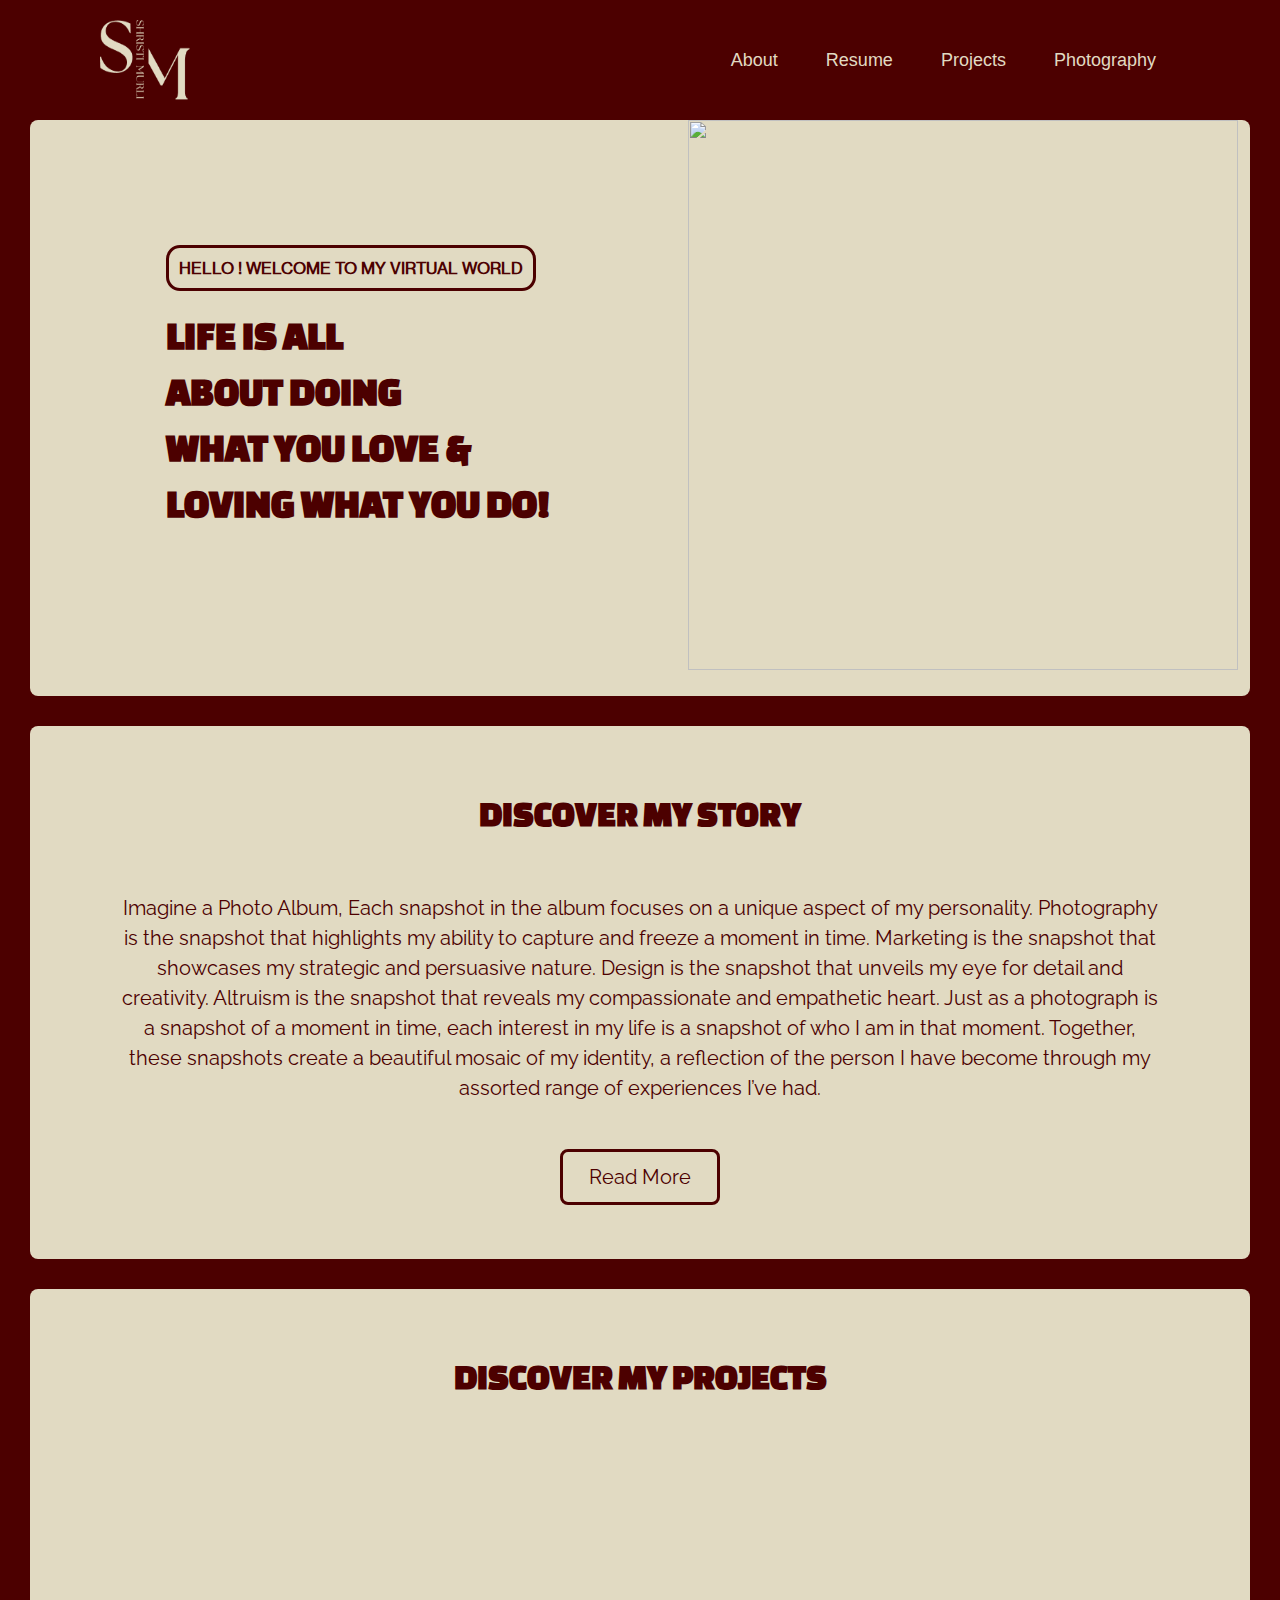
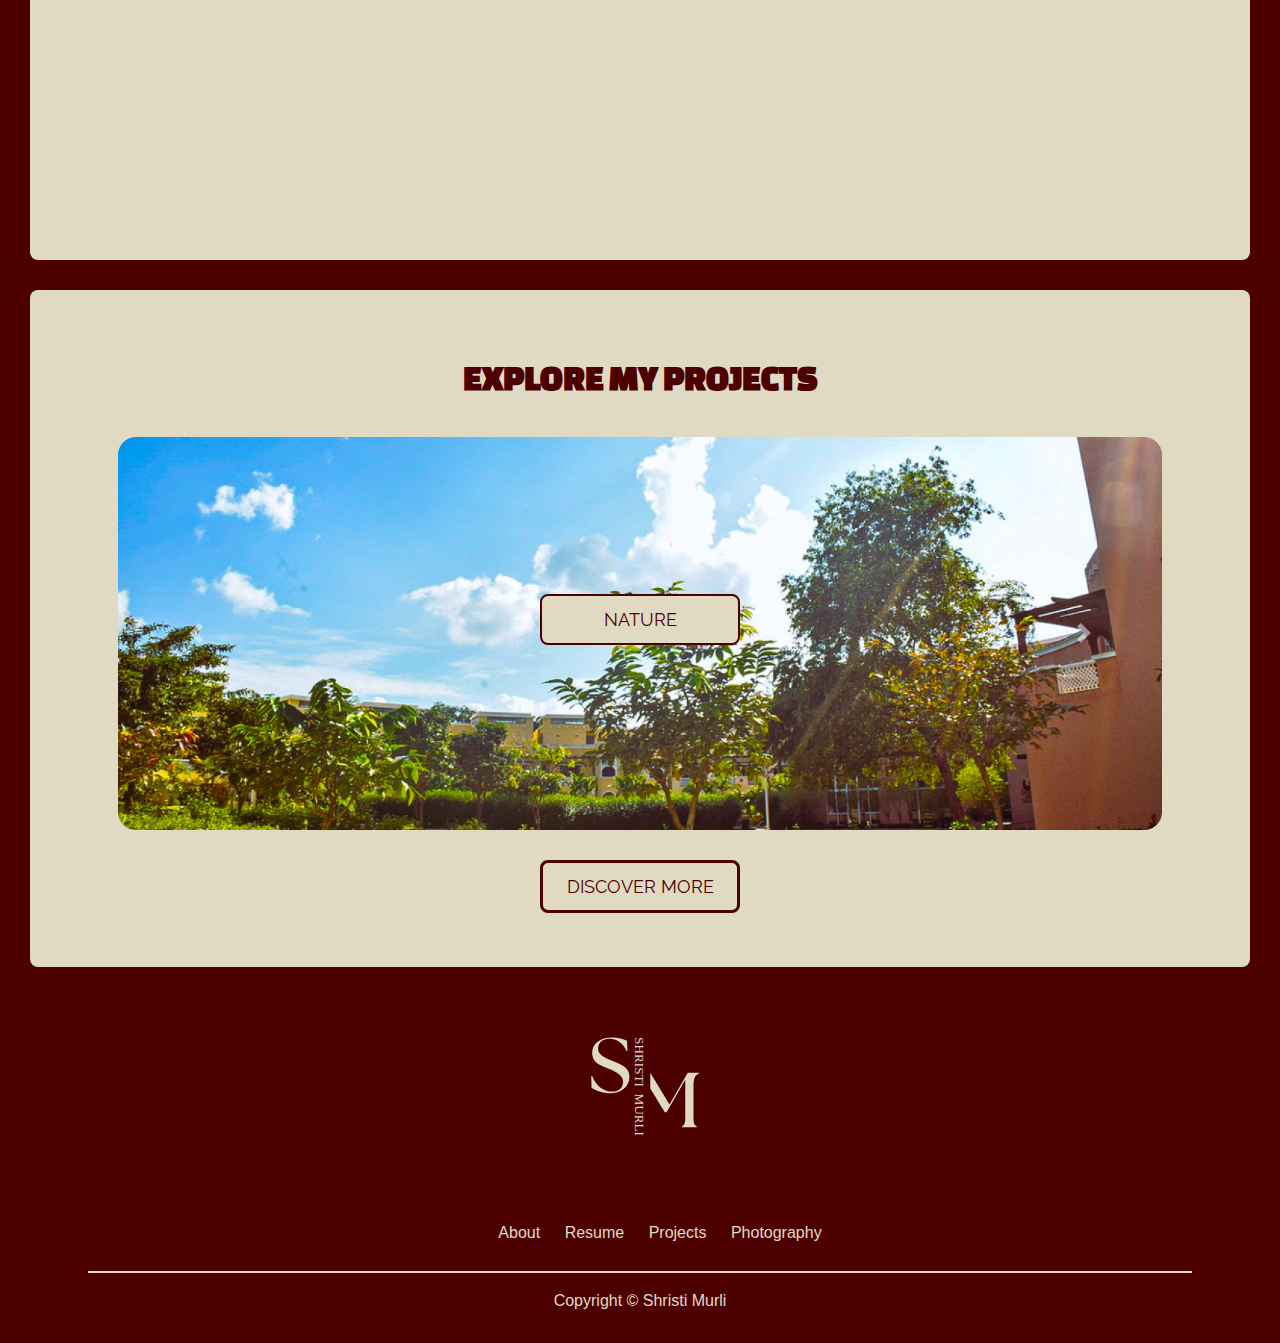
==== index.html @ 67af72e8 "new commit" ====
<!DOCTYPE html>
<html lang="en">
<head>
    <meta charset="UTF-8">
    <meta http-equiv="X-UA-Compatible" content="IE=edge">
    <meta name="viewport" content="width=device-width, initial-scale=1.0">
    <title>SHRISTI MURLI | PORTFOLIO</title>

    <link rel="icon" href="#" type="image/gif" >

    <!--Bootstrap CSS-->
    <link rel="stylesheet" href="https://cdn.jsdelivr.net/npm/bootstrap@4.0.0/dist/css/bootstrap.min.css" integrity="sha384-Gn5384xqQ1aoWXA+058RXPxPg6fy4IWvTNh0E263XmFcJlSAwiGgFAW/dAiS6JXm" crossorigin="anonymous">
    <link rel="stylesheet" href="https://cdnjs.cloudflare.com/ajax/libs/bootstrap-icons/1.9.1/font/bootstrap-icons.min.css" integrity="sha512-5PV92qsds/16vyYIJo3T/As4m2d8b6oWYfoqV+vtizRB6KhF1F9kYzWzQmsO6T3z3QG2Xdhrx7FQ+5R1LiQdUA==" crossorigin="anonymous" referrerpolicy="no-referrer" />
    <link rel="stylesheet" href="https://cdnjs.cloudflare.com/ajax/libs/animate.css/4.1.1/animate.min.css" integrity="sha512-c42qTSw/wPZ3/5LBzD+Bw5f7bSF2oxou6wEb+I/lqeaKV5FDIfMvvRp772y4jcJLKuGUOpbJMdg/BTl50fJYAw==" crossorigin="anonymous" referrerpolicy="no-referrer" />
    <link rel="stylesheet" href="https://cdnjs.cloudflare.com/ajax/libs/font-awesome/6.3.0/css/all.min.css" integrity="sha512-SzlrxWUlpfuzQ+pcUCosxcglQRNAq/DZjVsC0lE40xsADsfeQoEypE+enwcOiGjk/bSuGGKHEyjSoQ1zVisanQ==" crossorigin="anonymous" referrerpolicy="no-referrer" />
    <!--AOS Style-->
    <link rel="stylesheet" href="https://unpkg.com/aos@next/dist/aos.css" />

    <!--Custom CSS-->
    <link rel="stylesheet" href="style.css">

</head>
<body>
    <!--Navigation Bar-->
    <header class="navigation">
      <div class="container">

          <nav class="navbar navbar-expand-lg navbar-background">
            <a class="navbar-brand" href="#">
              <img src="images/Shristi logo.png" width="90" height="80" class="d-inline-block align-top" alt="">

            </a>
            <button class="navbar-toggler first-button" type="button" data-toggle="collapse" data-target="#navbarSupportedContent" aria-controls="navbarSupportedContent" aria-expanded="false" aria-label="Toggle navigation">
                <div class="nav-icon1"><span></span><span></span><span></span></div>
            </button>
          
            <div class="collapse navbar-collapse" id="navbarSupportedContent">
              <ul class="navbar-nav ml-auto">
                <li class="nav-item px-2 mx-2">
                  <a class="nav-link" href="about.html">About</a>
                </li>
                <li class="nav-item px-2 mx-2">
                  <a class="nav-link" href="resume.html">Resume</a>
                </li>
             
                <li class="nav-item px-2 mx-2">
                  <a class="nav-link" href="projects.html">Projects</a>
                </li>
                <li class="nav-item px-2 mx-2">
                    <a class="nav-link" href="photography.html">Photography</a>
                </li>
              </ul>
         
            </div>
          </nav>
        </div>
    </header>



    <!--Home Section-->
    <main>
      <div class="home-section">
        <div class="container">
          <div class="row px-5 align-items-center">
            <div class="col-lg-6 mb-3 px-5 order-lg-2">
              <img class= "home-img" src="images/Artboard 4.svg" alt="">  
            </div>
            <div class="col-lg-6 mb-3 px-5 order-lg-1">
              <div class="home-but-sec">
                <a href="#" class="home-but" target="_blank" rel="noopener noreferrer">Hello ! Welcome to my Virtual World</a>
              </div>
              <div class="home-content">
                <h3>Life is all </h3>
                <h3>about doing </h3>
                <h3>what you love & </h3>
                <h3>loving what you do!</h3>
              </div>  
            </div>
          </div>

        </div>
      </div>
    </main>

    <!--About Section-->
    <section class="about-section" id="about">
      <div class="about-section-bg">
        <div class="container px-5 pt-3 pb-1">
          <h3 class="text-center">DISCOVER MY STORY</h3>
          <p class="text-center about-text">
            Imagine a Photo Album, Each snapshot in the album focuses on a unique aspect of my personality. Photography is the snapshot that highlights my ability to capture and freeze a moment in time. Marketing is the snapshot that showcases my strategic and persuasive nature. Design is the snapshot that unveils my eye for detail and creativity. Altruism is the snapshot that reveals my compassionate and empathetic heart. Just as a photograph is a snapshot of a moment in time, each interest in my life is a snapshot of who I am in that moment. Together, these snapshots create a beautiful mosaic 
            of my identity, a reflection of the person I have become through my assorted range of experiences I’ve had.

          </p>
          <div class="about-button-sec d-flex align-items-center justify-content-center">
            <a class="about-but" href="about.html">Read More</a>
          </div>
          

        </div>
      </div>

    </section>

    <!--Projects Section-->
    <section class="project-section" id="project">
      <div class="projects-section-bg">
        <div class="container px-5 pt-3 pb-1">
          <h3 class="text-center">DISCOVER MY PROJECTS</h3>
          <div class="projects-box">
          
             <!--<div class="row d-flex justify-content-center align-items-center">
            
                  <div class="col-sm-6">
                    <div class="card">
                      <img class="img-fluid" src="images/Background.png" alt="" srcset="">
                      <div class="card-img-overlay text-white text-center ">
                        <h5 class="card-title">Computer Graphics</h5>
                        <br>
                        <a class="projects-but" href="#">Dicover</a>
                       
                    
                      </div>
                    </div>
                  </div>
                  <div class="col-sm-6">
                    <div class="card">
                      <img class="img-fluid" src="images/Rectangle 346la cuppa.png" alt="" srcset="">
                      <div class="card-img-overlay text-white text-center">
                        <h5 class="card-title">Radio</h5>
                        <br>
                        <a class="projects-but" href="#">Discover</a>
                       
                    
                      </div>
                    </div>
                  </div>
            
             
               
              </div>-->
             
                <div class="row">
                    <div class="col-lg-6  mt-5" data-aos="fade-up" data-aos-duration="1000">
                      
                      <div class="content">
                  
                        <div class="content-overlay"></div>
                        <img class="content-image" src="images/Background.png" alt="">
                        <div class="content-details fadeIn-top">
                          <h3>Computer Graphics</h3>
                          <h6>Trumpet Diaries</h6>
                          <a class="pro-but" href="#">Discover</a>
                        </div>
                   
                    </div> 
                          
                    </div>
                    <div class="col-lg-6  mt-5" data-aos="fade-up" data-aos-duration="1000">
                       
                      <div class="content">
                  
                        <div class="content-overlay"></div>
                        <img class="content-image" src="images/Rectangle 346la cuppa.png" alt="">
                        <div class="content-details fadeIn-top">
                          <h3>Consumer Behaviour</h3>
                          <h6>La cuppa</h6>
                          <a class="pro-but" href="#">Discover</a>
                        </div>
                   
                    </div> 
                           
                    
                    </div>
                </div>
            
            </div>

          
          </div>
          

  
      </div>
        
    </section>

    <!--Photography Section-->
    <section class="photography-section" id="photography">
      <div class="photography-section-bg">
        <div class="container px-5 pt-3 pb-1">
          <h3 class="text-center">EXPLORE MY PROJECTS</h3>
          <div class="photography-box">
            <div id="carouselExampleIndicators" class="carousel slide" data-ride="carousel">
         
              <div class="carousel-inner">
                <div class="carousel-item active">
                  <img class="d-block w-100" src="images/Rectangle 353NAT.png" alt="First slide">
                  <div class="carousel-caption">
                   <a href="#" class="photography-button">Nature</a>
                  </div>
                 
                </div>
                <div class="carousel-item">
                  <img class="d-block w-100" src="images/Rectangle 354wildlife.png" alt="Second slide">
                  <div class="carousel-caption">
                    <a href="#" class="photography-button">Wildlife</a>
                   </div>
                </div>
                <div class="carousel-item">
                  <img class="d-block w-100" src="images/Rectangle 356events.png" alt="Third slide">
                  <div class="carousel-caption">
                    <a href="#" class="photography-button">Events</a>
                   </div>
                </div>
              </div>
              <a class="carousel-control-prev" href="#carouselExampleIndicators" role="button" data-slide="prev">
                <span class="carousel-control-prev-icon" aria-hidden="true"></span>
                <span class="sr-only">Previous</span>
              </a>
              <a class="carousel-control-next" href="#carouselExampleIndicators" role="button" data-slide="next">
                <span class="carousel-control-next-icon" aria-hidden="true"></span>
                <span class="sr-only">Next</span>
              </a>
            </div>
           
          </div>

          <div class="photo-button-sec d-flex align-items-center justify-content-center">
            <a class="photo-but" href="photography.html">Discover More</a>
          </div>
          

        </div>
      </div>
        
    </section>

    <!--Footer Section-->
    <footer class="footer-section">
      <div class="container-fluid px-5 pt-3 pb-1">
        <div class="d-flex align-items-center justify-content-center">
          <img class="img-fluid footer-logo" src="images/Artboard 6.svg" alt="" srcset="">
        </div>
        <div class="footer-social-links">
          
            <ul class="text-center">
              <li><a href="#"><i class="bi bi-instagram"></i></a></li>
              <li><a href="#"><i class="bi bi-linkedin"></i></a></li>
              <li><a href="#"><i class="bi bi-twitter"></i></a></li>
            </ul>
         

        </div>
        <div class="footer-navigation-links">
          <ul class="text-center">
            <li><a href="#">About</a></li>
            <li><a href="#">Resume</a></li>
            <li><a href="#">Projects</a></li>
            <li><a href="#">Photography</a></li>
          </ul>
          
        </div>

        <hr class="footer-line">
        <p class="text-center footer-copyright">Copyright  ©  Shristi Murli</p>
      </div>

    </footer>

      
    
    
    
    
    
      <!-- jQuery first, then Popper.js, then Bootstrap JS -->
      <script src="https://cdnjs.cloudflare.com/ajax/libs/jquery/3.5.1/jquery.min.js" integrity="sha512-bLT0Qm9VnAYZDflyKcBaQ2gg0hSYNQrJ8RilYldYQ1FxQYoCLtUjuuRuZo+fjqhx/qtq/1itJ0C2ejDxltZVFg==" crossorigin="anonymous" referrerpolicy="no-referrer"></script>
      <script src="https://cdn.jsdelivr.net/npm/popper.js@1.12.9/dist/umd/popper.min.js" integrity="sha384-ApNbgh9B+Y1QKtv3Rn7W3mgPxhU9K/ScQsAP7hUibX39j7fakFPskvXusvfa0b4Q" crossorigin="anonymous"></script>
      <script src="https://cdn.jsdelivr.net/npm/bootstrap@4.0.0/dist/js/bootstrap.min.js" integrity="sha384-JZR6Spejh4U02d8jOt6vLEHfe/JQGiRRSQQxSfFWpi1MquVdAyjUar5+76PVCmYl" crossorigin="anonymous"></script>
      
      <!--AOS JS-->
      <script src="https://unpkg.com/aos@next/dist/aos.js"></script>
      
      <!--Custom JS-->
      <script src="script.js"></script>
      <script>
         AOS.init();  
      </script>  


 
    
</body>
</html>
---- style.css ----
/*Font Family*/

@font-face {
  font-family: Changaone-ita;
  src: url(ChangaOne-Italic.ttf);
}

@font-face {
  font-family: Changaone-reg;
  src: url(ChangaOne-Regular.ttf);
}

@font-face {
  font-family: haas;
  src: url(NHaasGroteskTXPro-55Rg.ttf);
}

@font-face {
  font-family: Raleway;
  src: url(Raleway-VariableFont_wght.ttf);
}

@font-face {
  font-family: Raleway-ita;
  src: url(Raleway-Italic-VariableFont_wght.ttf);
}

body{
    background-color: #4C0000;
}

/*Navigation Bar*/

.navbar-background{
  background: transparent;
 
}

.navbar-background .navbar-nav .nav-item .nav-link{
 
  
  color: #E1DAC2;
  font-size: 18px;
  transition: .2s;
 
}

.navbar-nav .nav-item .nav-link:hover{
 
  background-color: #E1DAC2;
  color: #4C0000;

}

.navigation nav{ 
  margin-bottom: 0px ;
  padding: 15px;
}


.nav-icon1 {
    width: 30px;
    height: 20px;
    position: relative;
    margin: 0px;
    -webkit-transform: rotate(0deg);
    -moz-transform: rotate(0deg);
    -o-transform: rotate(0deg);
    transform: rotate(0deg);
    -webkit-transition: .5s ease-in-out;
    -moz-transition: .5s ease-in-out;
    -o-transition: .5s ease-in-out;
    transition: .5s ease-in-out;
    cursor: pointer;
  }
  
  .nav-icon1 span{
    display: block;
    position: absolute;
    height: 3px;
    width: 100%;
    border-radius: 9px;
    opacity: 1;
    left: 0;
    -webkit-transform: rotate(0deg);
    -moz-transform: rotate(0deg);
    -o-transform: rotate(0deg);
    transform: rotate(0deg);
    -webkit-transition: .25s ease-in-out;
    -moz-transition: .25s ease-in-out;
    -o-transition: .25s ease-in-out;
    transition: .25s ease-in-out;
  }
  .nav-icon1 span {
    background: white;
  }

  
.nav-icon1 span:nth-child(1) {
    top: 0px;
   }
   
   .nav-icon1 span:nth-child(2) {
     top: 10px;
   }
   
   .nav-icon1 span:nth-child(3) {
     top: 20px;
   }
   
   .nav-icon1.open span:nth-child(1) {
     top: 11px;
     -webkit-transform: rotate(135deg);
     -moz-transform: rotate(135deg);
     -o-transform: rotate(135deg);
     transform: rotate(135deg);
   }
   
   .nav-icon1.open span:nth-child(2) {
     opacity: 0;
     left: -60px;
   }
   
   .nav-icon1.open span:nth-child(3) {
     top: 11px;
     -webkit-transform: rotate(-135deg);
     -moz-transform: rotate(-135deg);
     -o-transform: rotate(-135deg);
     transform: rotate(-135deg);
   }

   
   
/*Home Section*/
.home-section{
  background-color: #E1DAC2;
  margin-left: 30px;
  margin-right: 30px;
  margin-bottom: 20px;
  margin-top: 0px;
  border-radius: 8px;
  padding-top: 0px;
  padding-bottom: 10px;
  
}


.home-but{
  text-decoration: none;
  text-transform: uppercase;
  color: #4C0000;
  background-color: transparent;
  border: #4C0000 solid 3px;
  border-radius: 14px;
  padding: 10px;
  font-weight: 600;
  transition: 0.2s;
  font-family: haas;



}
.home-but:hover{
  text-decoration: none;
 
  color: #4C0000;

}

.home-content{
  padding-top: 30px;
}


.home-content h3{
 color: #4C0000;
 text-transform: uppercase;
 font-weight: 900;
 font-family: Changaone-reg;
 font-size: 40px;
}

.home-img{
  width: 550px;
  height: 550px;
}

/*About Section*/

.about-section{
  padding-top: 10px;
  padding-bottom: 10px;
}

.about-section-bg{
  background-color: #E1DAC2;
  margin-left: 30px;
  margin-right: 30px;
  margin-bottom: 20px;
  margin-top: 0px;
  border-radius: 8px;
  padding-top: 50px;
  padding-bottom: 50px;
}

.about-section-bg h3{
  color: #4C0000;
  text-transform: uppercase;
  font-weight: 900;
  font-family: Changaone-reg;
  font-size: 36px;

}

.about-section-bg p{
  color: #4C0000;

 
  font-family: Raleway;
  font-size: 20px;

}

.about-text{
  padding-top: 50px;
}

.about-button-sec{
  padding-top: 30px;

}

.about-but{
  color: #4C0000;
  border: 3px solid #4C0000;
  border-radius: 8px;
  padding: 10px;
  text-decoration: none;
  text-align: center;
  transition: 0.3s;
  font-size: 20px;
  width: 160px;
  font-family: Raleway;
}

.about-but:hover{
  text-decoration: none;
  background-color: #4C0000;
  color: #E1DAC2;

}
/*Projects Section*/
.projects-section{
  padding-top: 10px;
  padding-bottom: 0px;
}

.projects-section-bg{
  background-color: #E1DAC2;

  border-radius: 8px;
  padding-top: 50px;
  padding-bottom: 50px;
  margin-left: 30px;
  margin-right: 30px;
  margin-bottom: 20px;
  margin-top: 0px;
}

.projects-section-bg h3{
  color: #4C0000;
  text-transform: uppercase;
  font-weight: 900;
  font-family: Changaone-reg;
  font-size: 36px;

}

.projects-box{
  padding-top: 30px;
}

.projects-box .card{
  border-radius: 26px;
}

.projects-but{
  text-decoration: none;
  color: #4C0000;
  background-color: #E1DAC2;
  padding: 10px;
  border: 2px solid #E1DAC2;
  border-radius: 6px;
  transition: 0.3s;
}
.projects-but:hover{
  text-decoration: none;
  background-color: #4C0000;
  color: #E1DAC2;
  border: 2px solid #4C0000;
}

#projects img {
  box-shadow: 0px 0px 10px 0px rgba(0, 0, 0, 0.2);
  border-radius: 42px;
}

.content {
  position: relative;
  width: 90%;
  max-width: 800px;
  margin: auto;
  overflow: hidden;
}

.content .content-overlay {
  background: rgba(0,0,0,0.7);
  position: absolute;
  height: 99%;
  width: 100%;
  left: 0;
  top: 0;
  bottom: 0;
  right: 0;
  opacity: 0;
  -webkit-transition: all 0.4s ease-in-out 0s;
  -moz-transition: all 0.4s ease-in-out 0s;
  transition: all 0.4s ease-in-out 0s;
  border-radius: 4px;
}

.content:hover .content-overlay{
  opacity: 1;
  border-radius: 14px;
}

.content-image{
  width: 100%;
  border-radius: 4px;
}

.content-details {
  position: absolute;
  text-align: center;
  padding-left: 1em;
  padding-right: 1em;
  width: 100%;
  top: 50%;
  left: 50%;
  opacity: 0;
  -webkit-transform: translate(-50%, -50%);
  -moz-transform: translate(-50%, -50%);
  transform: translate(-50%, -50%);
  -webkit-transition: all 0.3s ease-in-out 0s;
  -moz-transition: all 0.3s ease-in-out 0s;
  transition: all 0.3s ease-in-out 0s;
}

.content:hover .content-details{
  top: 50%;
  left: 50%;
  opacity: 1;
}

.content-details h3{
  color: #E1DAC2;
  font-weight: 500;
  letter-spacing: 0.15em;
  margin-bottom: 0.5em;
  text-transform: uppercase;
  font-family: Changaone-reg;
  font-size: 24px;
}
.content-details h6{
  color: #E1DAC2;
  font-weight: 400;
  letter-spacing: 0.15em;
  margin-bottom: 0.5em;
  text-transform: uppercase;
  font-family: Raleway;
  font-size: 18px;
  padding-bottom: 8px;
}

.pro-but{
  text-decoration: none;
  text-align: center;
  padding: 10px;
  border: 2px solid #4C0000;
  color: #4C0000;
  font-family: Raleway;
  border-radius: 4px;
  background-color: #E1DAC2;
}
.pro-but:hover{
  color: #E1DAC2;
  background-color: #4C0000;
  text-decoration: none;

}
.content-details p{
  color: #fff;
  font-size: 0.8em;
}

.fadeIn-bottom{
  top: 80%;
}

.fadeIn-top{
  top: 20%;
}

.fadeIn-left{
  left: 20%;
}

.fadeIn-right{
  left: 80%;
}

/*Photography Section*/
.photography-section{
  padding-top: 10px;
  padding-bottom: 0px;
}

.photography-section-bg{
  background-color: #E1DAC2;
  margin-left: 30px;
  margin-right: 30px;
  margin-bottom: 5px;
  margin-top: 0px;
  border-radius: 8px;
  padding-top: 50px;
  padding-bottom: 50px;
}

.photography-section-bg h3{
  color: #4C0000;
  text-transform: uppercase;
  font-weight: 900;
  font-family: Changaone-reg;
  font-size: 36px;

}

.photography-box{
  padding-top: 30px;
}

.photography-button{
  text-decoration: none;
  display:inline-block ;
  padding: 10px;
  text-align: center;
  text-transform: uppercase;
  border: 2px solid #4C0000;
  border-radius: 8px;
  color: #4C0000;
  transition: .2s;
  background-color: #E1DAC2;
  font-size: 18px;
  width: 200px;
  font-family: Raleway;
 
}

.photography-button:hover{
  text-decoration: none;
 
 background-color: #4C0000;
 color: #E1DAC2;
}

#carouselExampleIndicators .carousel-inner .carousel-item .carousel-caption {

display: inline-block;

    width: 30%;
    height: 30%;
    margin: auto;
    position: absolute;
    top: 0; left: 0; bottom: 0; right: 0;
}


.photo-button-sec{
  padding-top: 30px;

}

.photo-but{
  color: #4C0000;
  border: 3px solid #4C0000;
  border-radius: 8px;
  padding: 10px;
  text-decoration: none;
  text-transform: uppercase;
  text-align: center;
  transition: 0.3s;
  font-size: 18px;
  width: 200px;
  font-family: Raleway;
}

.photo-but:hover{
  text-decoration: none;
  background-color: #4C0000;
  color: #E1DAC2;

}
/*Footer Section*/
.footer-section{
 
  padding-bottom: 10px;
}

.footer-logo{
  height: 180px;
  width: 180px;
}

.footer-social-box{
  width: 300px;
}

 .footer-social-links .footer-social-box ul{
  list-style-type: none;
  border: 1px solid #E1DAC2;

  

}

.footer-social-links ul li{
  display: inline-block;
  padding: 10px;
  
 }

 .footer-social-links ul li a{
  text-decoration: none;
 
 }
 

.footer-social-links ul li a i{
  font-size: 32px;
  color: #E1DAC2;
}


.footer-navigation-links ul{
  list-style-type: none;


  
}

.footer-navigation-links ul li{
  display: inline-block;
  padding: 10px;
  color: #E1DAC2;
 }

 
.footer-navigation-links ul li a{
  text-decoration: none;
  color: #E1DAC2;
  transition: 0.2s;

}

.footer-navigation-links ul li a:hover{
  text-decoration: none;
  color: grey;
 

}

.footer-line{
  color:#E1DAC2;
  border: 1px solid #E1DAC2;
  margin-left:40px ;
  margin-right:40px ;
}
.footer-copyright{
  color: #E1DAC2;
  font-size: 16px;

}
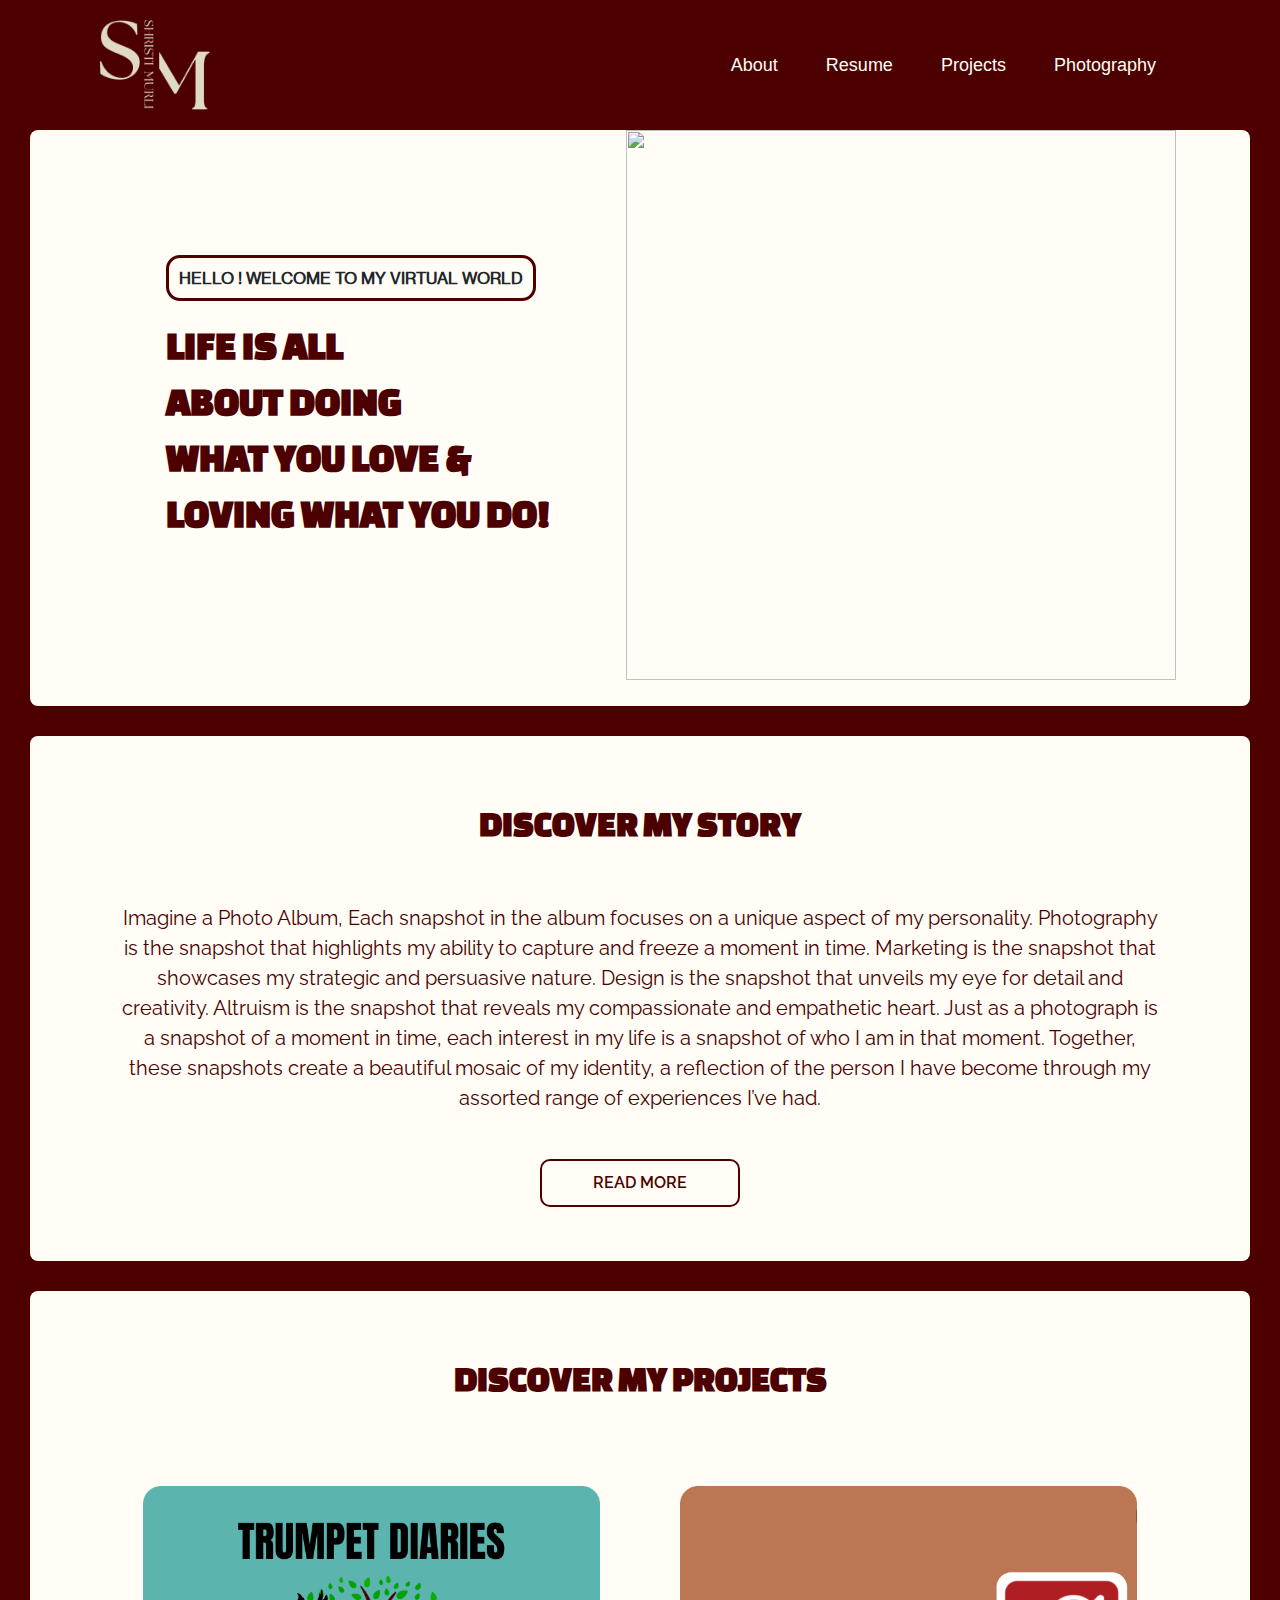
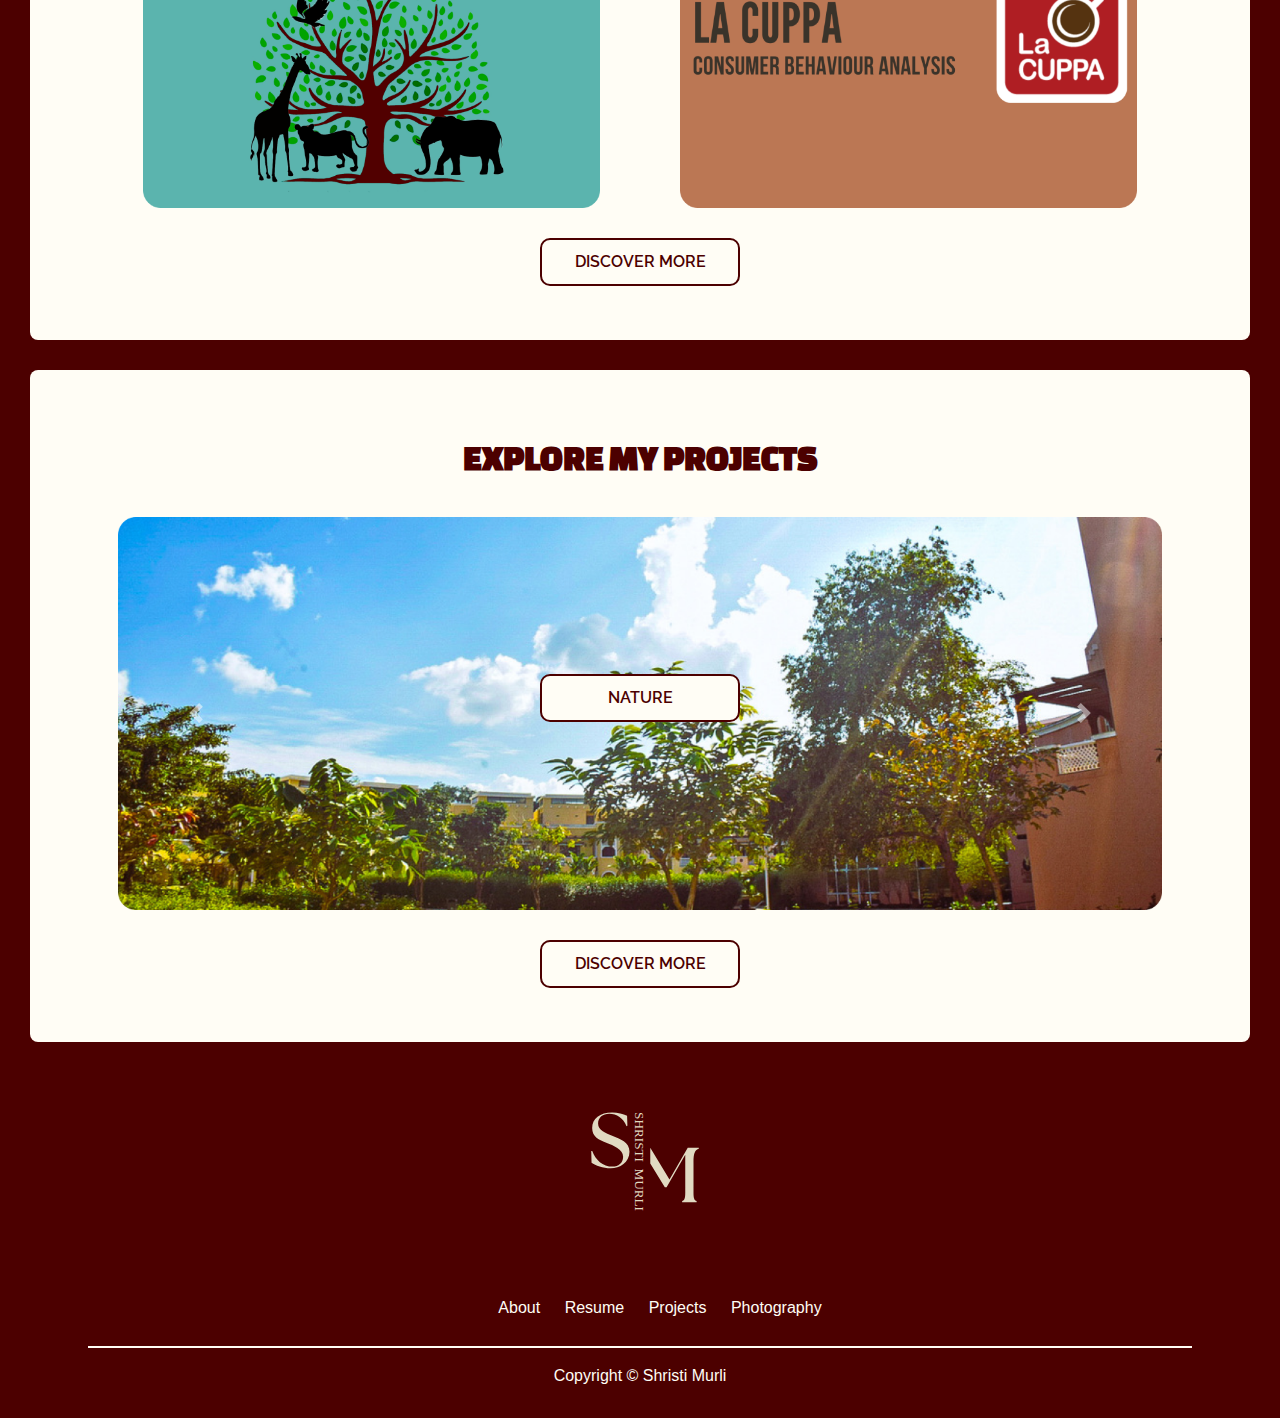
==== commit 7f780e1c: "new update" ====
--- a/index.html
+++ b/index.html
@@ -27,7 +27,7 @@
 
           <nav class="navbar navbar-expand-lg navbar-background">
             <a class="navbar-brand" href="#">
-              <img src="images/Shristi logo.png" width="90" height="80" class="d-inline-block align-top" alt="">
+              <img src="images/Shristi logo.png" class="d-inline-block align-top nav-logo" alt="">
 
             </a>
             <button class="navbar-toggler first-button" type="button" data-toggle="collapse" data-target="#navbarSupportedContent" aria-controls="navbarSupportedContent" aria-expanded="false" aria-label="Toggle navigation">
@@ -63,12 +63,10 @@
       <div class="home-section">
         <div class="container">
           <div class="row px-5 align-items-center">
-            <div class="col-lg-6 mb-3 px-5 order-lg-2">
-              <img class= "home-img" src="images/Artboard 4.svg" alt="">  
-            </div>
-            <div class="col-lg-6 mb-3 px-5 order-lg-1">
+        
+            <div class="col-lg-6 mb-3 px-5 ">
               <div class="home-but-sec">
-                <a href="#" class="home-but" target="_blank" rel="noopener noreferrer">Hello ! Welcome to my Virtual World</a>
+                <a  class="home-but" target="_blank" rel="noopener noreferrer">Hello ! Welcome to my Virtual World</a>
               </div>
               <div class="home-content">
                 <h3>Life is all </h3>
@@ -76,6 +74,9 @@
                 <h3>what you love & </h3>
                 <h3>loving what you do!</h3>
               </div>  
+            </div>
+            <div class="col-lg-6 mb-3 px-5  d-flex align-items-center justify-content-center">
+              <img class= "home-img" src="images/Artboard 4.svg" alt="">  
             </div>
           </div>
 
@@ -110,39 +111,8 @@
           <h3 class="text-center">DISCOVER MY PROJECTS</h3>
           <div class="projects-box">
           
-             <!--<div class="row d-flex justify-content-center align-items-center">
-            
-                  <div class="col-sm-6">
-                    <div class="card">
-                      <img class="img-fluid" src="images/Background.png" alt="" srcset="">
-                      <div class="card-img-overlay text-white text-center ">
-                        <h5 class="card-title">Computer Graphics</h5>
-                        <br>
-                        <a class="projects-but" href="#">Dicover</a>
-                       
-                    
-                      </div>
-                    </div>
-                  </div>
-                  <div class="col-sm-6">
-                    <div class="card">
-                      <img class="img-fluid" src="images/Rectangle 346la cuppa.png" alt="" srcset="">
-                      <div class="card-img-overlay text-white text-center">
-                        <h5 class="card-title">Radio</h5>
-                        <br>
-                        <a class="projects-but" href="#">Discover</a>
-                       
-                    
-                      </div>
-                    </div>
-                  </div>
-            
-             
-               
-              </div>-->
-             
                 <div class="row">
-                    <div class="col-lg-6  mt-5" data-aos="fade-up" data-aos-duration="1000">
+                    <div class="col-lg-6  mt-5" >
                       
                       <div class="content">
                   
@@ -157,7 +127,7 @@
                     </div> 
                           
                     </div>
-                    <div class="col-lg-6  mt-5" data-aos="fade-up" data-aos-duration="1000">
+                    <div class="col-lg-6  mt-5" >
                        
                       <div class="content">
                   
@@ -174,6 +144,9 @@
                     
                     </div>
                 </div>
+                <div class="projects-button-sec d-flex align-items-center justify-content-center">
+                  <a class="projects-but" href="projects.html">Discover More</a>
+                </div>
             
             </div>
 
@@ -255,10 +228,10 @@
         </div>
         <div class="footer-navigation-links">
           <ul class="text-center">
-            <li><a href="#">About</a></li>
-            <li><a href="#">Resume</a></li>
-            <li><a href="#">Projects</a></li>
-            <li><a href="#">Photography</a></li>
+            <li><a href="about.html">About</a></li>
+            <li><a href="resume.html">Resume</a></li>
+            <li><a href="projects.html">Projects</a></li>
+            <li><a href="photography.html">Photography</a></li>
           </ul>
           
         </div>
--- a/style.css
+++ b/style.css
@@ -39,7 +39,8 @@
 .navbar-background .navbar-nav .nav-item .nav-link{
  
   
-  color: #E1DAC2;
+  color: #FFFDF5;
+  border-radius: 10px;
   font-size: 18px;
   transition: .2s;
  
@@ -47,7 +48,8 @@
 
 .navbar-nav .nav-item .nav-link:hover{
  
-  background-color: #E1DAC2;
+  background-color: #FFFDF5;
+  border-radius: 10px;
   color: #4C0000;
 
 }
@@ -57,6 +59,10 @@
   padding: 15px;
 }
 
+.nav-logo{
+  height: 90px;
+  width: 110px;
+}
 
 .nav-icon1 {
     width: 30px;
@@ -133,7 +139,7 @@
    
 /*Home Section*/
 .home-section{
-  background-color: #E1DAC2;
+  background-color: #FFFDF5;
   margin-left: 30px;
   margin-right: 30px;
   margin-bottom: 20px;
@@ -193,7 +199,7 @@
 }
 
 .about-section-bg{
-  background-color: #E1DAC2;
+  background-color: #FFFDF5;
   margin-left: 30px;
   margin-right: 30px;
   margin-bottom: 20px;
@@ -232,21 +238,24 @@
 
 .about-but{
   color: #4C0000;
-  border: 3px solid #4C0000;
-  border-radius: 8px;
+  font-family: Raleway;
+  font-weight: 600;
+  text-transform: uppercase;
+  border: 2px solid #4C0000;
+  border-radius: 10px;
   padding: 10px;
   text-decoration: none;
   text-align: center;
   transition: 0.3s;
-  font-size: 20px;
-  width: 160px;
+  font-size: 16px;
+  width: 200px;
   font-family: Raleway;
 }
 
 .about-but:hover{
   text-decoration: none;
   background-color: #4C0000;
-  color: #E1DAC2;
+  color: #FFFDF5;
 
 }
 /*Projects Section*/
@@ -256,7 +265,8 @@
 }
 
 .projects-section-bg{
-  background-color: #E1DAC2;
+  /*background-color: #E1DAC2;*/
+  background-color: #FFFDF5;
 
   border-radius: 8px;
   padding-top: 50px;
@@ -284,20 +294,30 @@
   border-radius: 26px;
 }
 
+.projects-button-sec{
+  padding-top: 30px;
+
+}
+
 .projects-but{
-  text-decoration: none;
-  color: #4C0000;
-  background-color: #E1DAC2;
-  padding: 10px;
-  border: 2px solid #E1DAC2;
-  border-radius: 6px;
+  color: #4C0000;
+  font-family: Raleway;
+  font-weight: 600;
+  border: 2px solid #4C0000;
+  border-radius: 10px;
+  padding: 10px;
+  text-decoration: none;
+  text-transform: uppercase;
+  text-align: center;
   transition: 0.3s;
+  font-size: 16px;
+  width: 200px;
+ 
 }
 .projects-but:hover{
   text-decoration: none;
   background-color: #4C0000;
-  color: #E1DAC2;
-  border: 2px solid #4C0000;
+  color: #FFFDF5;
 }
 
 #projects img {
@@ -314,9 +334,9 @@
 }
 
 .content .content-overlay {
-  background: rgba(0,0,0,0.7);
+  background: rgba(0,0,0,0.3);
   position: absolute;
-  height: 99%;
+  height: 100%;
   width: 100%;
   left: 0;
   top: 0;
@@ -363,7 +383,7 @@
 }
 
 .content-details h3{
-  color: #E1DAC2;
+  color: #FFFDF5;
   font-weight: 500;
   letter-spacing: 0.15em;
   margin-bottom: 0.5em;
@@ -372,7 +392,7 @@
   font-size: 24px;
 }
 .content-details h6{
-  color: #E1DAC2;
+  color: #FFFDF5;
   font-weight: 400;
   letter-spacing: 0.15em;
   margin-bottom: 0.5em;
@@ -383,17 +403,22 @@
 }
 
 .pro-but{
-  text-decoration: none;
+  color: #4C0000;
+  font-family: Raleway;
+  font-weight: 600;
+  border: 2px solid #4C0000;
+  background-color: #FFFDF5;
+  border-radius: 10px;
+  padding: 10px;
+  text-decoration: none;
+  text-transform: uppercase;
   text-align: center;
-  padding: 10px;
-  border: 2px solid #4C0000;
-  color: #4C0000;
-  font-family: Raleway;
-  border-radius: 4px;
-  background-color: #E1DAC2;
+  transition: 0.3s;
+  font-size: 14px;
+  width: 120px;
 }
 .pro-but:hover{
-  color: #E1DAC2;
+  color: #FFFDF5;
   background-color: #4C0000;
   text-decoration: none;
 
@@ -426,7 +451,8 @@
 }
 
 .photography-section-bg{
-  background-color: #E1DAC2;
+
+  background-color: #FFFDF5;
   margin-left: 30px;
   margin-right: 30px;
   margin-bottom: 5px;
@@ -450,19 +476,21 @@
 }
 
 .photography-button{
-  text-decoration: none;
+ 
   display:inline-block ;
-  padding: 10px;
+  color: #4C0000;
+  font-family: Raleway;
+  font-weight: 600;
+  border: 2px solid #4C0000;
+  background-color: #FFFDF5;
+  border-radius: 10px;
+  padding: 10px;
+  text-decoration: none;
+  text-transform: uppercase;
   text-align: center;
-  text-transform: uppercase;
-  border: 2px solid #4C0000;
-  border-radius: 8px;
-  color: #4C0000;
-  transition: .2s;
-  background-color: #E1DAC2;
-  font-size: 18px;
+  transition: 0.3s;
+  font-size: 16px;
   width: 200px;
-  font-family: Raleway;
  
 }
 
@@ -470,7 +498,7 @@
   text-decoration: none;
  
  background-color: #4C0000;
- color: #E1DAC2;
+ color: #FFFDF5;
 }
 
 #carouselExampleIndicators .carousel-inner .carousel-item .carousel-caption {
@@ -492,23 +520,57 @@
 
 .photo-but{
   color: #4C0000;
-  border: 3px solid #4C0000;
-  border-radius: 8px;
+  font-family: Raleway;
+  font-weight: 600;
+  border: 2px solid #4C0000;
+  border-radius: 10px;
   padding: 10px;
   text-decoration: none;
   text-transform: uppercase;
   text-align: center;
   transition: 0.3s;
-  font-size: 18px;
+  font-size: 16px;
   width: 200px;
-  font-family: Raleway;
 }
 
 .photo-but:hover{
   text-decoration: none;
   background-color: #4C0000;
-  color: #E1DAC2;
-
+  color: #FFFDF5;
+
+}
+/*Resume Section*/
+.resume-nav-link{
+  text-decoration: underline;
+  text-underline-offset: 15px;
+
+}
+
+.resume-page-section{
+  background-color: #4C0000;
+ 
+ 
+  padding-top: 10px;
+  padding-bottom: 0px;
+ 
+  
+}
+
+.resume-page-section h3{
+  text-transform: uppercase;
+  font-weight: 900;
+  font-family: Changaone-reg;
+  color: #FFFDF5;
+  font-size: 40px;
+
+  
+}
+.resume-page-content{
+  padding-top: 0px;
+  margin-top: 0px;
+}
+.resume-page-content img{
+  border-radius: 10px;
 }
 /*Footer Section*/
 .footer-section{
@@ -527,7 +589,7 @@
 
  .footer-social-links .footer-social-box ul{
   list-style-type: none;
-  border: 1px solid #E1DAC2;
+  border: 1px solid #FFFDF5;
 
   
 
@@ -547,7 +609,7 @@
 
 .footer-social-links ul li a i{
   font-size: 32px;
-  color: #E1DAC2;
+  color: #FFFDF5;
 }
 
 
@@ -561,32 +623,33 @@
 .footer-navigation-links ul li{
   display: inline-block;
   padding: 10px;
-  color: #E1DAC2;
+  color: #FFFDF5;
  }
 
  
 .footer-navigation-links ul li a{
   text-decoration: none;
-  color: #E1DAC2;
-  transition: 0.2s;
+  color: #FFFDF5;
+  transition: 0.3s;
 
 }
 
 .footer-navigation-links ul li a:hover{
   text-decoration: none;
-  color: grey;
+  text-decoration: underline;
+  text-underline-offset: 15px;
  
 
 }
 
 .footer-line{
-  color:#E1DAC2;
-  border: 1px solid #E1DAC2;
+  color:#FFFDF5;
+  border: 1px solid #FFFDF5;
   margin-left:40px ;
   margin-right:40px ;
 }
 .footer-copyright{
-  color: #E1DAC2;
+  color: #FFFDF5;
   font-size: 16px;
 
 }
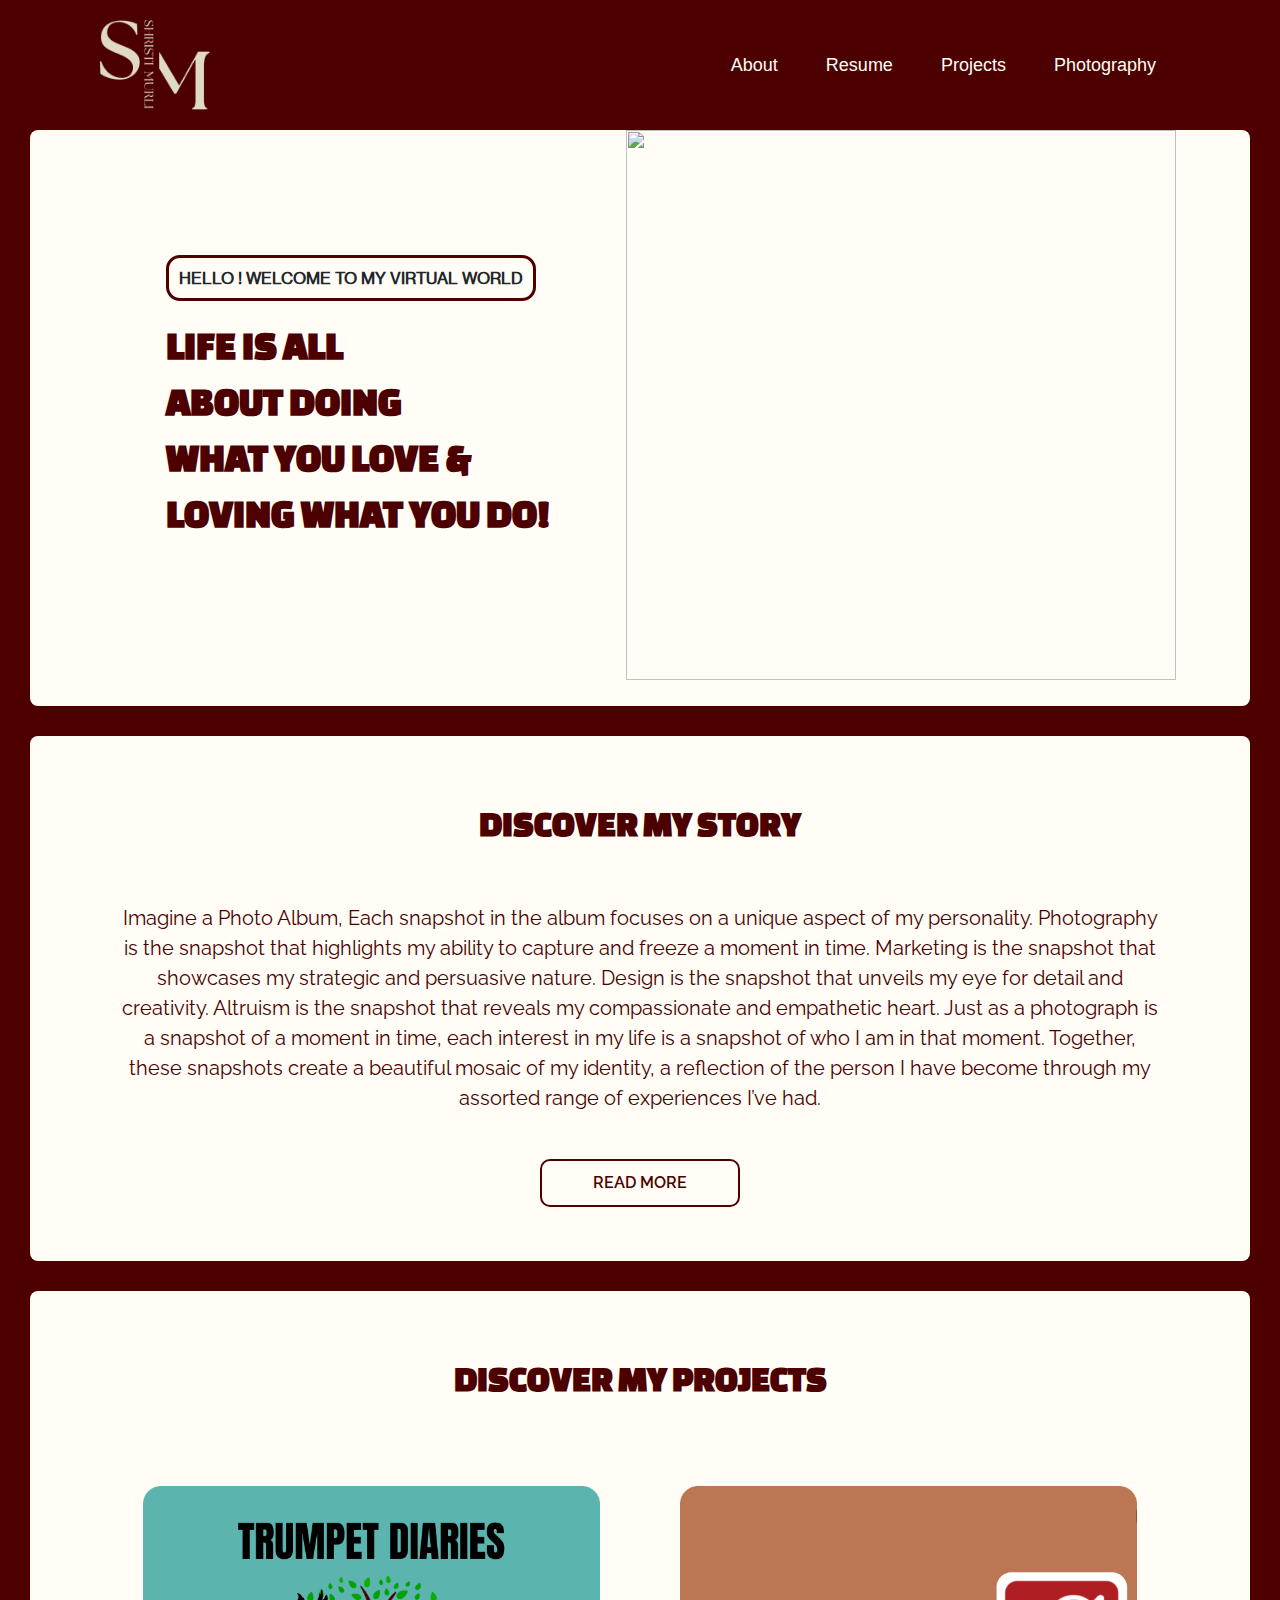
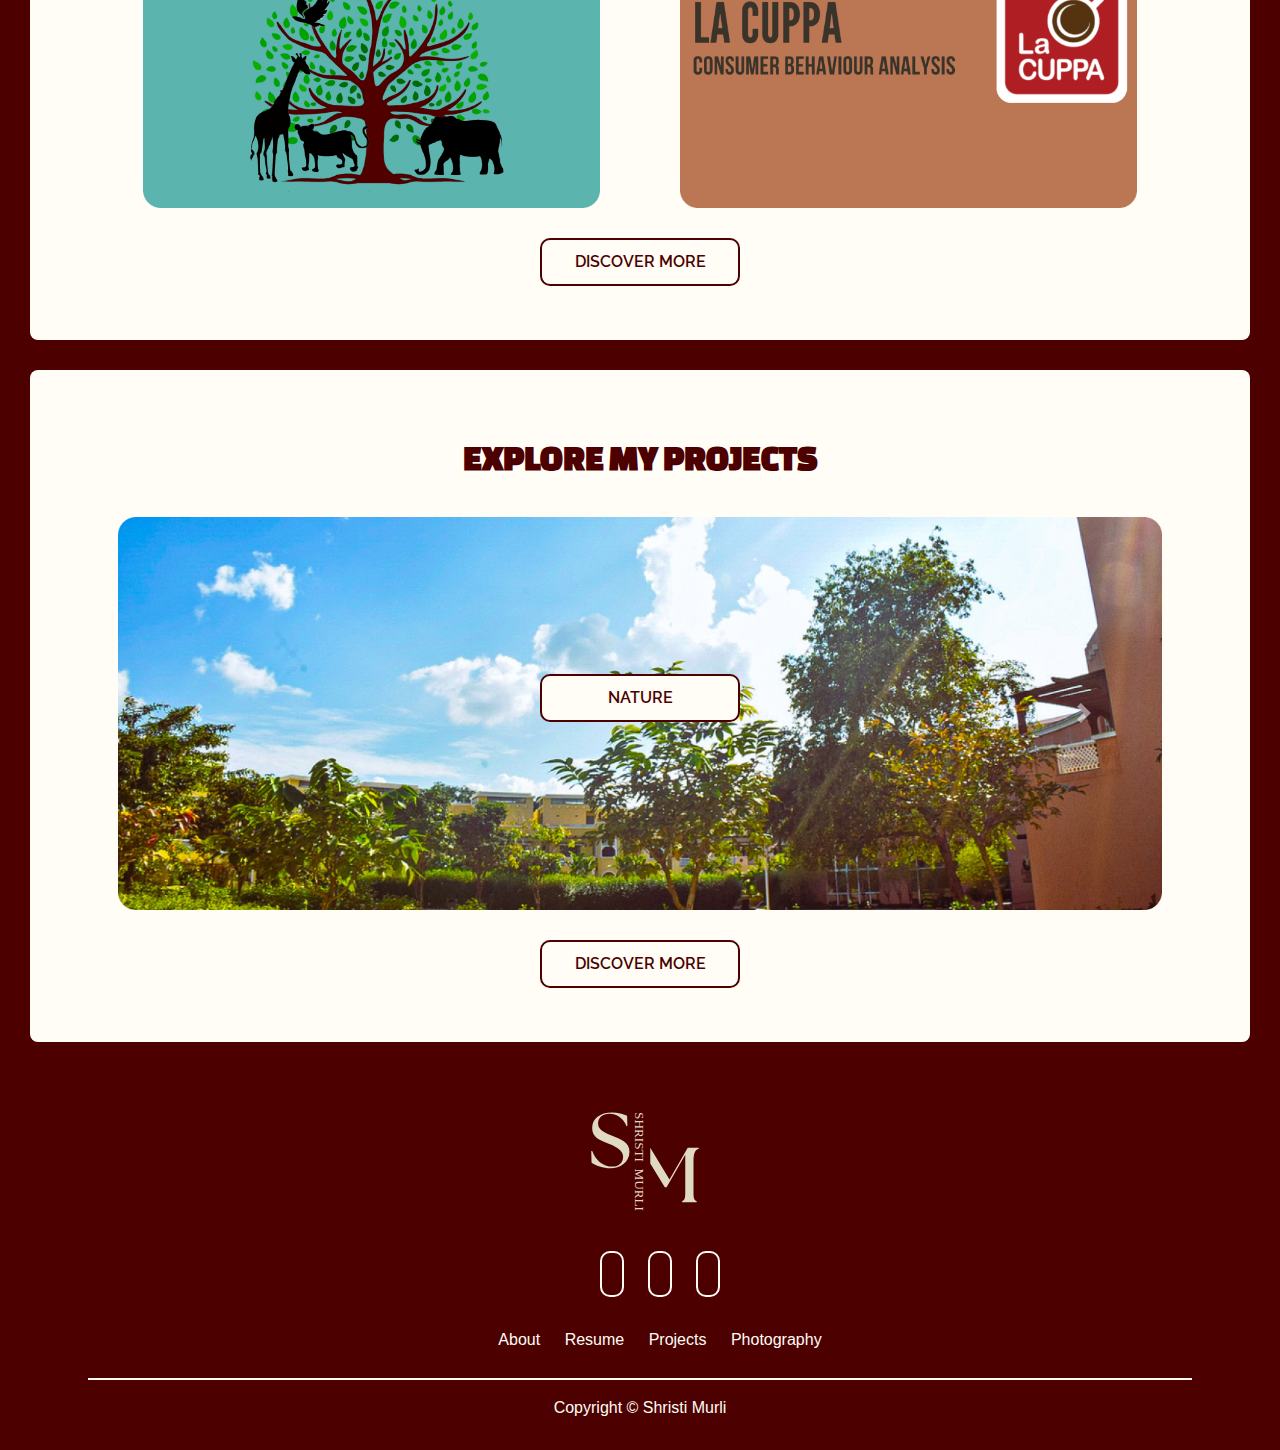
==== commit 73d3feb6: "new update" ====
--- a/index.html
+++ b/index.html
@@ -21,6 +21,7 @@
 
 </head>
 <body>
+  
     <!--Navigation Bar-->
     <header class="navigation">
       <div class="container">
@@ -219,9 +220,9 @@
         <div class="footer-social-links">
           
             <ul class="text-center">
-              <li><a href="#"><i class="bi bi-instagram"></i></a></li>
-              <li><a href="#"><i class="bi bi-linkedin"></i></a></li>
-              <li><a href="#"><i class="bi bi-twitter"></i></a></li>
+              <li><a href="https://instagram.com/shristiverse_m?igshid=YmMyMTA2M2Y="><i class="bi bi-instagram"></i></a></li>
+              <li><a href="https://in.linkedin.com/in/shristi-murli-5897ab216"><i class="bi bi-linkedin"></i></a></li>
+              <li><a href="https://www.facebook.com/ms.karing.nature"><i class="bi bi-facebook"></i></a></li>
             </ul>
          
 
@@ -241,6 +242,7 @@
       </div>
 
     </footer>
+ 
 
       
     
--- a/style.css
+++ b/style.css
@@ -602,15 +602,35 @@
  }
 
  .footer-social-links ul li a{
-  text-decoration: none;
+
+  border: 2px solid #FFFDF5;
+  border-radius: 10px;
+  justify-items: center;
+  padding-top: 10px;
+  padding-bottom: 15px;
+  padding-left: 10px;
+  padding-right: 10px;
+
+ 
+  
+
  
  }
+
+ .footer-social-links ul li a:hover {
+  background-color: #FFFDF5;
+  color: #4C0000;
+ 
+ }
  
 
 .footer-social-links ul li a i{
-  font-size: 32px;
-  color: #FFFDF5;
-}
+  font-size: 26px;
+  color: #FFFDF5;
+  vertical-align: middle;
+ 
+}
+
 
 
 .footer-navigation-links ul{
@@ -654,3 +674,5 @@
 
 }
 
+/*Preloader*/
+
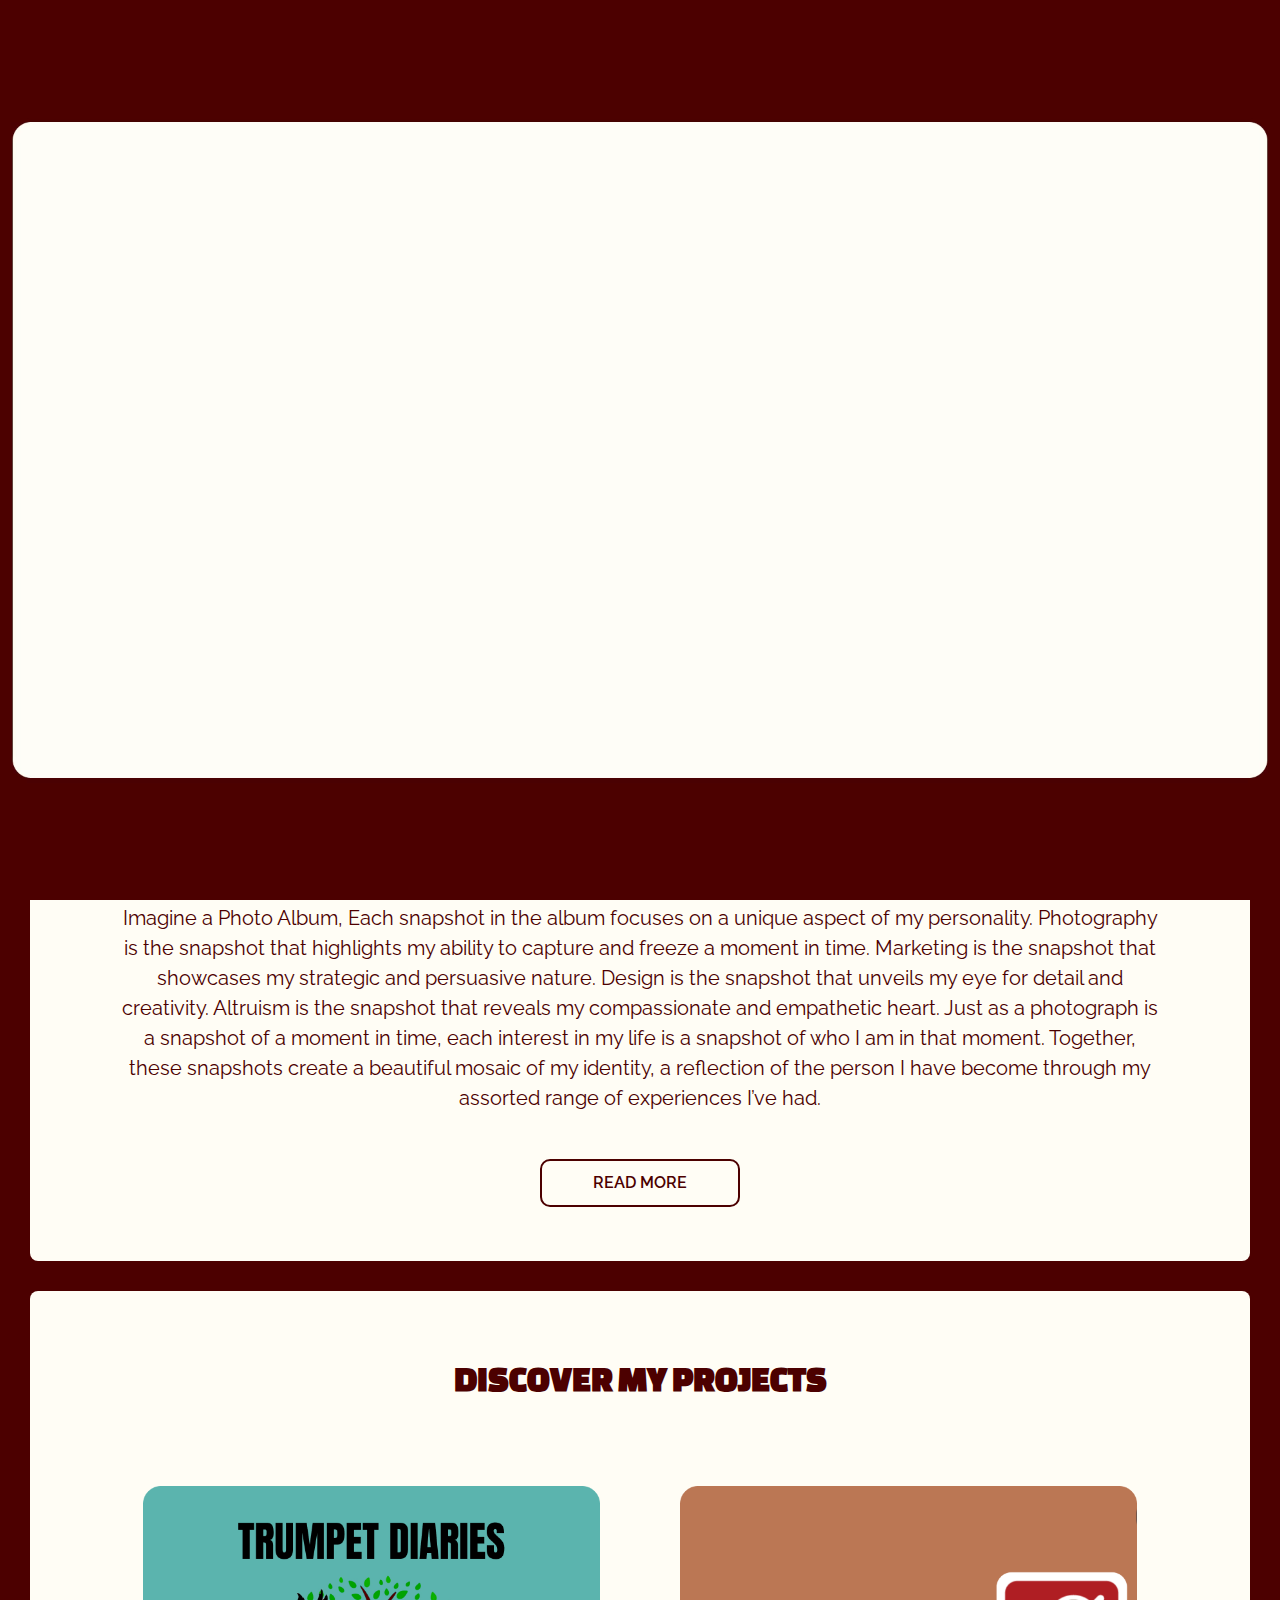
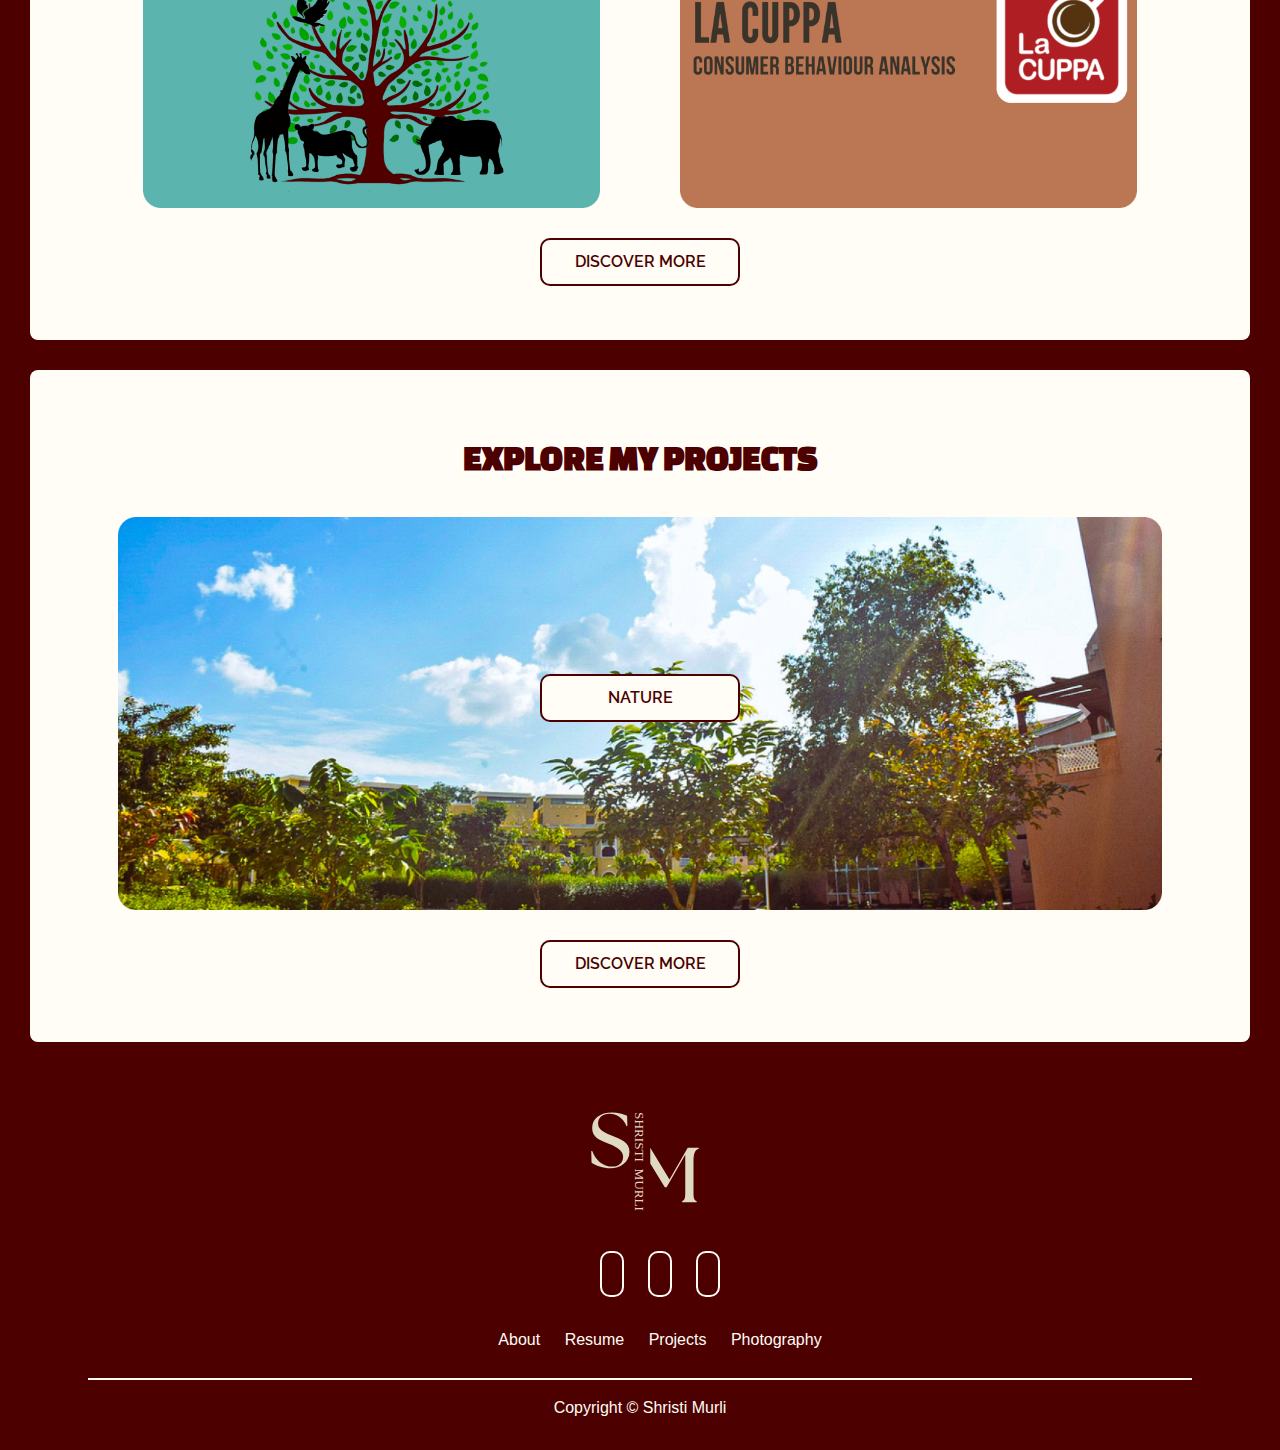
==== commit ea63cf2c: "main update" ====
--- a/index.html
+++ b/index.html
@@ -21,14 +21,19 @@
 
 </head>
 <body>
+  <div id="preloader">
+    <div id="preloader-logo"></div>
+    <video src="Shristi intro.mp4" muted autoplay></video>
+  </div>
+  
   
     <!--Navigation Bar-->
     <header class="navigation">
       <div class="container">
 
           <nav class="navbar navbar-expand-lg navbar-background">
-            <a class="navbar-brand" href="#">
-              <img src="images/Shristi logo.png" class="d-inline-block align-top nav-logo" alt="">
+            <a class="navbar-brand" href="index.html">
+              <img src="images/LOGO.png" class="d-inline-block align-top nav-logo" alt="">
 
             </a>
             <button class="navbar-toggler first-button" type="button" data-toggle="collapse" data-target="#navbarSupportedContent" aria-controls="navbarSupportedContent" aria-expanded="false" aria-label="Toggle navigation">
--- a/style.css
+++ b/style.css
@@ -676,3 +676,40 @@
 
 /*Preloader*/
 
+#preloader {
+	position: fixed;
+	top: 0;
+	left: 0;
+	bottom: 0;
+	right: 0;
+  background-color: #4C0000;
+	z-index: 100;
+}
+
+@keyframes inner {
+	0% {
+		opacity: 0.2;
+	}
+	50% {
+		opacity: 0.8;
+	}
+	100% {
+		opacity: 0.2;
+	}
+}
+
+.bg-video-wrap {
+  position: relative;
+  overflow: hidden;
+  width: 100%;
+  height: 100%;
+ background-color: #4C0000;
+
+ 
+}
+video {
+  background-color: #4C0000;
+  width: 100%;
+  height: 100%;
+  z-index: 1;
+}
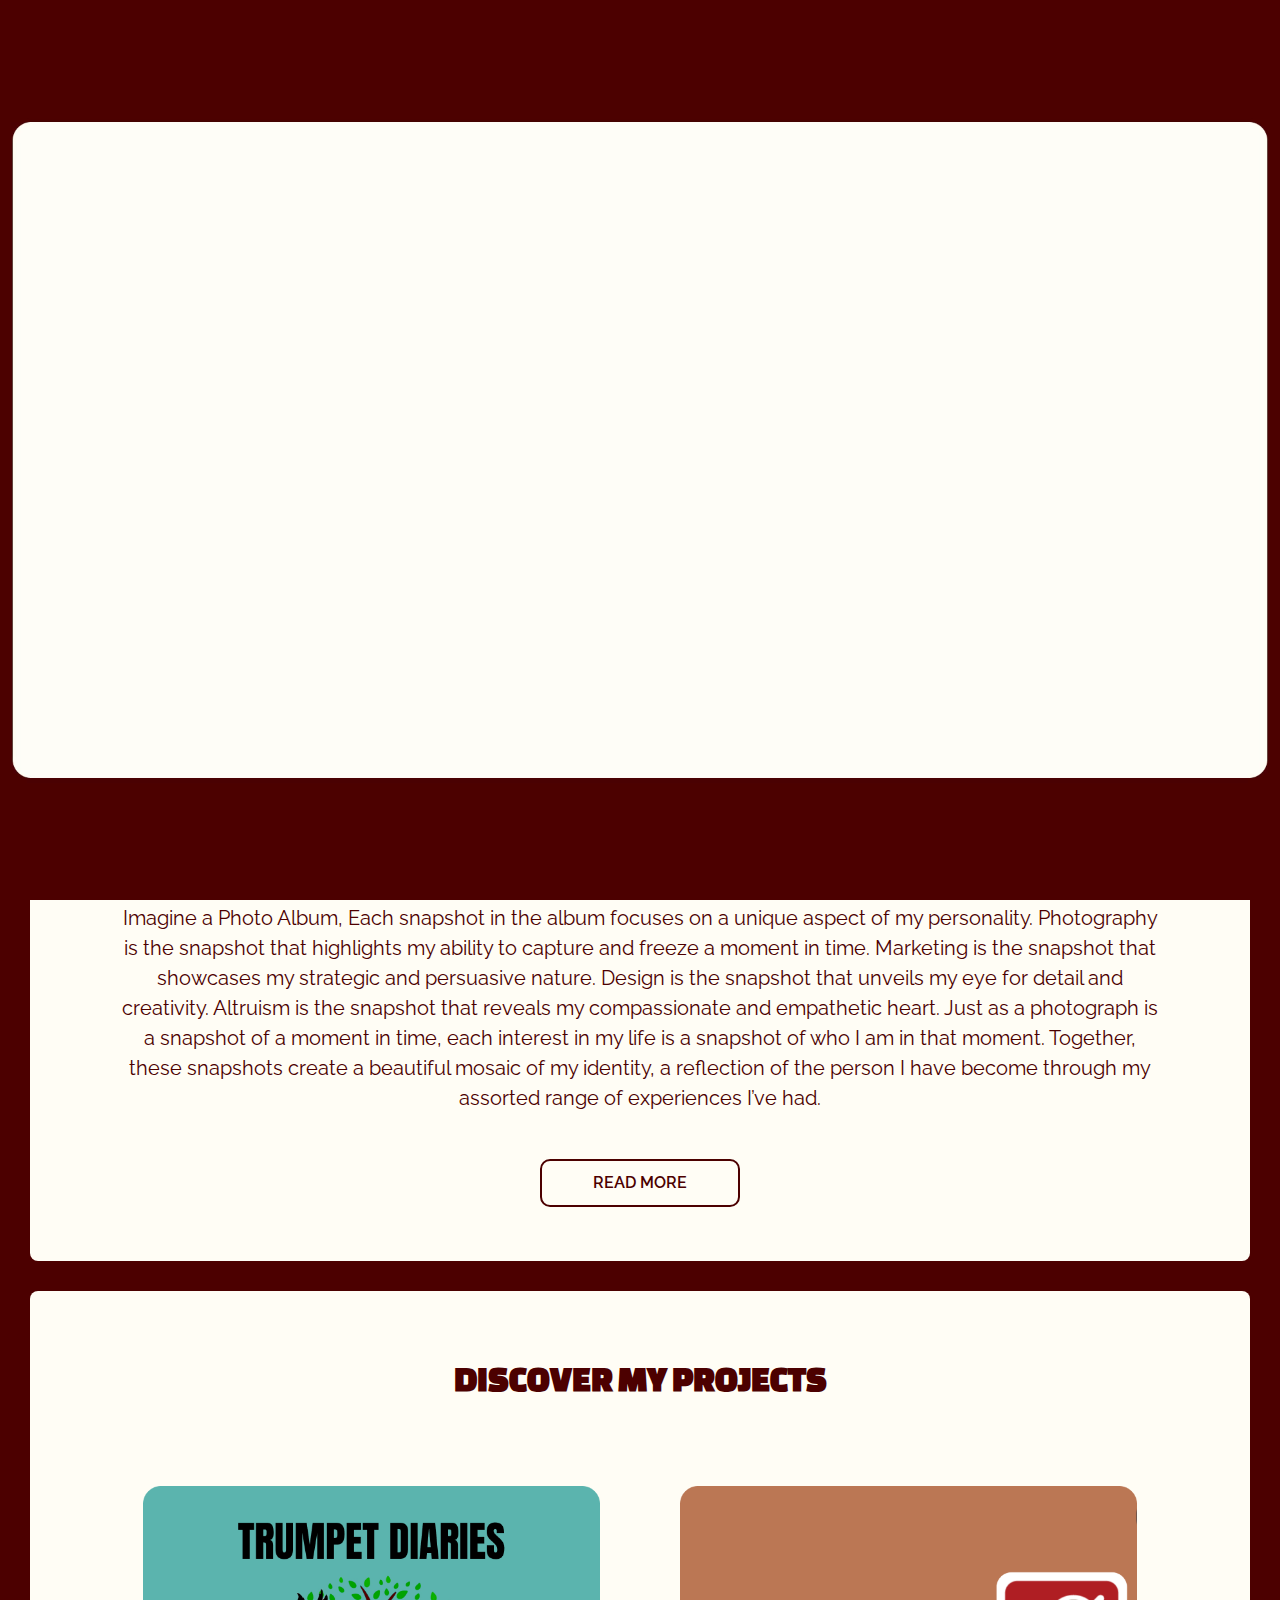
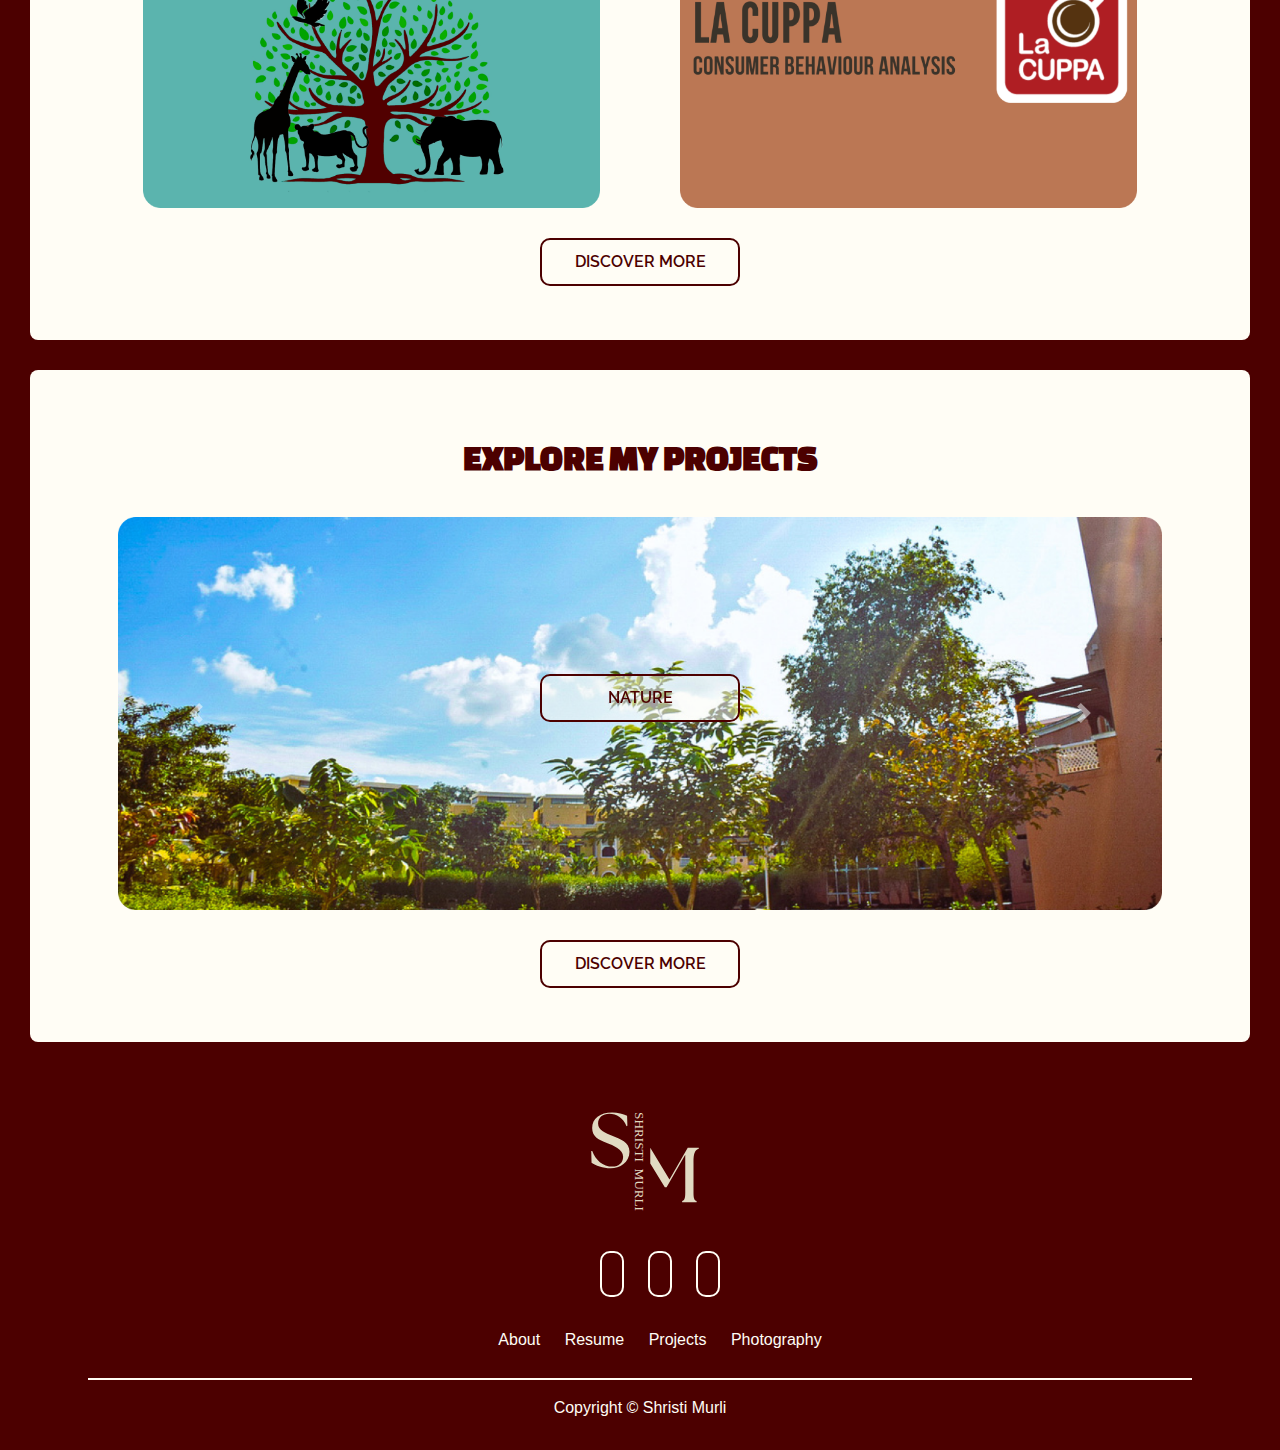
==== commit 5e2f06fd: "new updates" ====
--- a/index.html
+++ b/index.html
@@ -72,7 +72,7 @@
         
             <div class="col-lg-6 mb-3 px-5 ">
               <div class="home-but-sec">
-                <a  class="home-but" target="_blank" rel="noopener noreferrer">Hello ! Welcome to my Virtual World</a>
+                <a href="#"  class="home-but" >Hello ! Welcome to my Virtual World</a>
               </div>
               <div class="home-content">
                 <h3>Life is all </h3>
@@ -225,9 +225,9 @@
         <div class="footer-social-links">
           
             <ul class="text-center">
-              <li><a href="https://instagram.com/shristiverse_m?igshid=YmMyMTA2M2Y="><i class="bi bi-instagram"></i></a></li>
-              <li><a href="https://in.linkedin.com/in/shristi-murli-5897ab216"><i class="bi bi-linkedin"></i></a></li>
-              <li><a href="https://www.facebook.com/ms.karing.nature"><i class="bi bi-facebook"></i></a></li>
+              <li><a href="https://instagram.com/shristiverse_m?igshid=YmMyMTA2M2Y=" target="_blank"><i class="bi bi-instagram"></i></a></li>
+              <li><a href="https://in.linkedin.com/in/shristi-murli-5897ab216" target="_blank"><i class="bi bi-linkedin"></i></a></li>
+              <li><a href="https://www.facebook.com/ms.karing.nature" target="_blank"><i class="bi bi-facebook"></i></a></li>
             </ul>
          
 
--- a/style.css
+++ b/style.css
@@ -154,15 +154,18 @@
 .home-but{
   text-decoration: none;
   text-transform: uppercase;
-  color: #4C0000;
+  
   background-color: transparent;
   border: #4C0000 solid 3px;
   border-radius: 14px;
-  padding: 10px;
+  text-align: center;
+  padding: 10px;
+
+  transition: 0.2s;
+  font-family: Raleway;
   font-weight: 600;
-  transition: 0.2s;
-  font-family: haas;
-
+  color: #4C0000;
+  cursor: none;
 
 
 }
@@ -183,7 +186,7 @@
  text-transform: uppercase;
  font-weight: 900;
  font-family: Changaone-reg;
- font-size: 40px;
+ font-size: 44px;
 }
 
 .home-img{
@@ -407,7 +410,7 @@
   font-family: Raleway;
   font-weight: 600;
   border: 2px solid #4C0000;
-  background-color: #FFFDF5;
+  background-color: rgb(255, 253, 245,0.5);
   border-radius: 10px;
   padding: 10px;
   text-decoration: none;
@@ -482,7 +485,8 @@
   font-family: Raleway;
   font-weight: 600;
   border: 2px solid #4C0000;
-  background-color: #FFFDF5;
+  background-color: rgb(255, 253, 245,0.5);
+
   border-radius: 10px;
   padding: 10px;
   text-decoration: none;
@@ -713,3 +717,262 @@
   height: 100%;
   z-index: 1;
 }
+
+/*Mobile View*/
+
+@media only screen and (max-width: 600px) {
+  .nav-logo{
+    height: 60px;
+    width: 70px;
+  }
+  .footer-logo{
+    height: 120px;
+    width: 120px;
+  }
+  
+.home-but{
+  text-decoration: none;
+  text-transform: uppercase;
+  color: #4C0000;
+  background-color: transparent;
+  border: #4C0000 solid 3px;
+  border-radius: 14px;
+  padding: 10px;
+  font-weight: 600;
+  transition: 0.2s;
+  font-family: haas;
+  font-size: 14px;
+  width: 150px;
+
+
+
+}
+.home-but:hover{
+  text-decoration: none;
+ 
+  color: #4C0000;
+
+}
+
+.home-content{
+  padding-top: 10px;
+}
+
+
+.home-content h3{
+ color: #4C0000;
+ text-transform: uppercase;
+ font-weight: 900;
+ font-family: Changaone-reg;
+ font-size: 20px;
+ text-align: center;
+}
+
+.home-img{
+  width: 450px;
+  height: 450px;
+
+}
+
+
+.about-section-bg h3{
+  color: #4C0000;
+  text-transform: uppercase;
+  font-weight: 900;
+  font-family: Changaone-reg;
+  font-size: 22px;
+
+}
+
+.about-section-bg p{
+  color: #4C0000;
+
+ 
+  font-family: Raleway;
+  font-size: 14px;
+
+}
+
+.about-text{
+  padding-top: 50px;
+}
+
+.about-button-sec{
+  padding-top: 10px;
+
+}
+
+.about-but{
+  color: #4C0000;
+  font-family: Raleway;
+  font-weight: 600;
+  text-transform: uppercase;
+  border: 2px solid #4C0000;
+  border-radius: 10px;
+  padding: 10px;
+  text-decoration: none;
+  text-align: center;
+  transition: 0.3s;
+  font-size: 14px;
+  width: 140px;
+  font-family: Raleway;
+}
+
+.about-but:hover{
+  text-decoration: none;
+  background-color: #4C0000;
+  color: #FFFDF5;
+
+}
+
+.projects-section-bg h3{
+  color: #4C0000;
+  text-transform: uppercase;
+  font-weight: 900;
+  font-family: Changaone-reg;
+  font-size: 22px;
+
+}
+
+.projects-box{
+  padding-top: 30px;
+}
+
+.projects-box .card{
+  border-radius: 26px;
+}
+
+.projects-button-sec{
+  padding-top: 30px;
+
+}
+
+.projects-but{
+  color: #4C0000;
+  font-family: Raleway;
+  font-weight: 600;
+  border: 2px solid #4C0000;
+  border-radius: 10px;
+  padding: 10px;
+  text-decoration: none;
+  text-transform: uppercase;
+  text-align: center;
+  transition: 0.3s;
+  font-size: 14px;
+  width: 140px;
+ 
+}
+.projects-but:hover{
+  text-decoration: none;
+  background-color: #4C0000;
+  color: #FFFDF5;
+}
+
+#projects img {
+  box-shadow: 0px 0px 10px 0px rgba(0, 0, 0, 0.2);
+  border-radius: 42px;
+}
+
+.content {
+  position: relative;
+  width: 90%;
+  max-width: 800px;
+  margin: auto;
+  overflow: hidden;
+}
+
+.content .content-overlay {
+  background: rgba(0,0,0,0.3);
+  position: absolute;
+  height: 100%;
+  width: 100%;
+  left: 0;
+  top: 0;
+  bottom: 0;
+  right: 0;
+  opacity: 0;
+  -webkit-transition: all 0.4s ease-in-out 0s;
+  -moz-transition: all 0.4s ease-in-out 0s;
+  transition: all 0.4s ease-in-out 0s;
+  border-radius: 4px;
+}
+
+.content:hover .content-overlay{
+  opacity: 1;
+  border-radius: 14px;
+}
+
+.content-image{
+  width: 100%;
+  border-radius: 4px;
+}
+
+.content-details {
+  position: absolute;
+  text-align: center;
+  padding-left: 1em;
+  padding-right: 1em;
+  width: 100%;
+  top: 50%;
+  left: 50%;
+  opacity: 0;
+  -webkit-transform: translate(-50%, -50%);
+  -moz-transform: translate(-50%, -50%);
+  transform: translate(-50%, -50%);
+  -webkit-transition: all 0.3s ease-in-out 0s;
+  -moz-transition: all 0.3s ease-in-out 0s;
+  transition: all 0.3s ease-in-out 0s;
+}
+
+.content:hover .content-details{
+  top: 50%;
+  left: 50%;
+  opacity: 1;
+}
+
+.content-details h3{
+  color: #FFFDF5;
+  font-weight: 500;
+  letter-spacing: 0.15em;
+  margin-bottom: 0.5em;
+  text-transform: uppercase;
+  font-family: Changaone-reg;
+  font-size: 16px;
+}
+.content-details h6{
+  color: #FFFDF5;
+  font-weight: 400;
+  letter-spacing: 0.15em;
+  margin-bottom: 0.5em;
+  text-transform: uppercase;
+  font-family: Raleway;
+  font-size: 12px;
+  padding-bottom: 8px;
+}
+
+.pro-but{
+  color: #4C0000;
+  font-family: Raleway;
+  font-weight: 600;
+  border: 2px solid #4C0000;
+  background-color: #FFFDF5;
+  border-radius: 10px;
+  padding: 10px;
+  text-decoration: none;
+  text-transform: uppercase;
+  text-align: center;
+  transition: 0.3s;
+  font-size: 12px;
+  width: 80px;
+}
+.pro-but:hover{
+  color: #FFFDF5;
+  background-color: #4C0000;
+  text-decoration: none;
+
+}
+.content-details p{
+  color: #fff;
+  font-size: 0.8em;
+}
+}